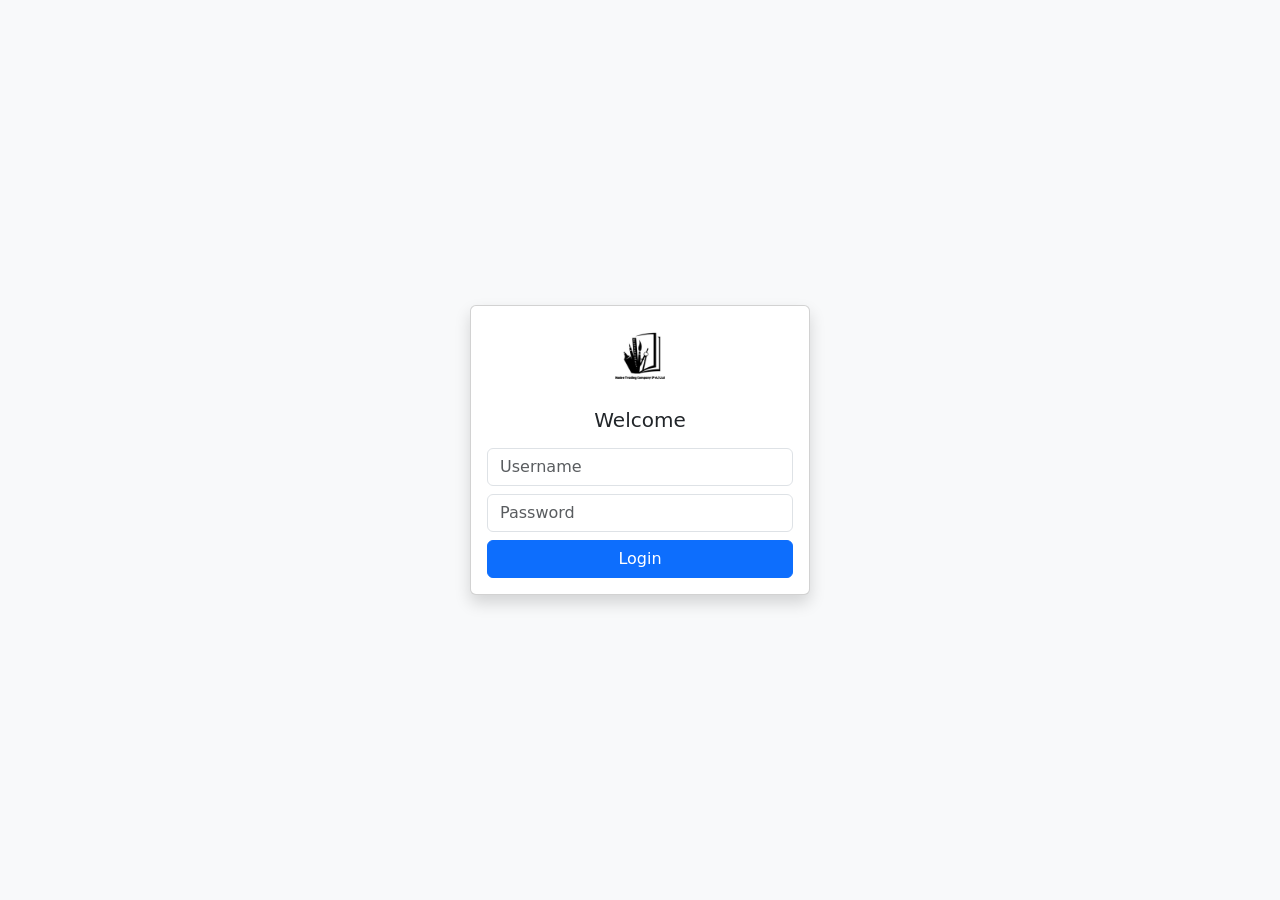
==== index.html @ 1d9e0ca2 "create dashbord" ====
<!DOCTYPE html>
<html lang="en">
<head>
    <meta charset="UTF-8">
    <meta name="viewport" content="width=device-width, initial-scale=1.0">
    <title>Nadee Trading POS</title>
    <link href="https://cdn.jsdelivr.net/npm/bootstrap@5.3.3/dist/css/bootstrap.min.css" rel="stylesheet">
    <link rel="stylesheet" href="https://cdnjs.cloudflare.com/ajax/libs/font-awesome/6.0.0/css/all.min.css">
    <style>
        .rounded-tl-0 { border-top-left-radius: 0 !important; }
    </style>
</head>

<body class="bg-light overflow-hidden">

<!-- LOGIN -->
<div id="login-container" class="d-flex justify-content-center align-items-center vh-100 overflow-hidden">
    <div class="card shadow p-3" style="width: 340px;">
        <div class="text-center mb-3">
            <img src="assests/image/Nadee%20Trading%20Company%20(Pvt)%20Ltd.png" class="img-fluid" style="max-height: 70px;">
        </div>
        <h5 class="text-center mb-3">Welcome</h5>
        <input type="text" id="login-user" class="form-control mb-2" placeholder="Username">
        <input type="password" id="login-pass" class="form-control mb-2" placeholder="Password" onkeydown="if(event.key==='Enter')doLogin()">
        <div id="login-err" class="alert alert-danger py-1 small d-none mb-2">Invalid username or password.</div>
        <button class="btn btn-primary w-100" onclick="doLogin()">Login</button>
    </div>
</div>

<!-- APP -->
<div id="app" class="d-none vh-100 overflow-hidden">
    <div class="d-flex vh-100 overflow-hidden">

        <!-- SIDEBAR -->
        <div class="text-white p-3 vh-100 overflow-hidden shadow" style="width: 240px; background-color: #2196F3;">
            <div class="text-center mb-3">
                <h6>NADEE TRADING</h6>
                <small>Admin</small>
            </div>
            <hr>
            <button class="btn btn-outline-light w-100 mb-3 text-start" onclick="showHome()">
                <i class="fas fa-dashboard me-2"></i> Dashboard
            </button>
            <button class="btn btn-outline-light w-100 mb-2 text-start" onclick="showCustomer()">
                <i class="fas fa-users me-2"></i> Customer
            </button>
            <button class="btn btn-outline-light w-100 mb-2 text-start" onclick="showItem()">
                <i class="fas fa-box me-2"></i> Item
            </button>
            <button class="btn btn-outline-light w-100 mb-2 text-start" onclick="showOrder()">
                <i class="fas fa-shopping-cart me-2"></i> Orders
            </button>
            <button class="btn btn-outline-light w-100 mb-2 text-start" onclick="showOrderDetails()">
                <i class="fa-solid fa-file-contract" style="color: rgb(255, 255, 255);"></i>Order Details
            </button>
            <hr>
            <button class="btn btn-danger w-100" onclick="logout()">
                <i class="fas fa-sign-out-alt me-2"></i> Logout
            </button>
        </div>

        <!-- CONTENT -->
        <div class="flex-grow-1 p-3 vh-100 overflow-auto">

            <!-- HOME -->
            <div id="home">
                <div class="card shadow-sm text-center p-4">
                    <img src="assests/image/Nadee%20Trading%20Company%20(Pvt)%20Ltd.png" class="mb-2 mx-auto d-block" style="width: 220px;">
                    <h4>Nadee Trading Dashboard</h4>
                    <p class="text-muted mb-0">Select menu option</p>
                </div>
            </div>

            <!-- CUSTOMER -->
            <div id="customer" class="d-none container-fluid py-2">
                <div class="row g-2">
                    <div class="col-lg-5">
                        <div class="p-3 bg-white border rounded shadow-sm">
                            <h5 class="text-center mb-3 text-primary fw-bold">Customer Management</h5>
                            <label class="form-label fw-bold">Customer ID</label>
                            <input type="text" class="form-control mb-2" id="id" placeholder="ID" readonly>
                            <label class="from-label fw-bold">Full Name</label>
                            <input type="text" class="form-control mb-2" id="name" placeholder="Name">
                            <label class="from-label fw-bold">Contact No</label>
                            <input type="text" class="form-control mb-2" id="phone" placeholder="Phone">
                            <label class="form-label fw-bold">Address</label>
                            <input type="text" class="form-control mb-2" id="address" placeholder="Address">
                            <label class="form-label fw-bold">Email</label>
                            <input type="email" class="form-control mb-3" id="email" placeholder="Email">
                            <div class="d-flex gap-2 justify-content-center">
                                <button class="btn btn-success btn-sm" onclick="addCustomer()">Save</button>
                                <button class="btn btn-primary btn-sm" onclick="updateCustomer()">Update</button>
                                <button class="btn btn-danger btn-sm" onclick="deleteCustomer()">Delete</button>
                                <button class="btn btn-warning btn-sm" onclick="reset()">Reset</button>
                            </div>
                        </div>
                    </div>
                    <div class="col-lg-7">
                        <div class="bg-white border rounded shadow-sm p-2">
                            <table class="table table-sm table-hover mb-0">
                                <thead class="table-primary">
                                <tr><th>ID</th><th>Name</th><th>Phone</th><th>Address</th><th>Email</th></tr>
                                </thead>
                                <tbody id="tableBody"></tbody>
                            </table>
                        </div>
                    </div>
                </div>
            </div>

            <!-- ITEM -->
            <div id="item" class="d-none container-fluid py-2">
                <div class="row g-2">
                    <div class="col-lg-5">
                        <div class="p-3 bg-white border rounded shadow-sm">
                            <h5 class="text-center mb-3 text-primary fw-bold">Item Management</h5>
                            <label class="form-label fw-bold">Item ID</label>
                            <input type="text" class="form-control mb-2" id="I-id" placeholder="Item ID" readonly>
                            <label class="form-label fw-bold">Item Name</label>
                            <input type="text" class="form-control mb-2" id="I-name" placeholder="Item Name">
                            <label class="form-label fw-bold">Quantity</label>
                            <input type="number" class="form-control mb-2" id="Qty" placeholder="Quantity" min="0">
                            <label class="form-label fw-bold">Unit Price</label>
                            <input type="number" class="form-control mb-3" id="unitPrice" placeholder="Unit Price" min="0" step="0.01">
                            <label class="form-label fw-bold">Category</label>
                            <select class="form-select mb-3" id="category">
                                <option value="">Select Category</option>
                                <option value="Book">Book</option>
                                <option value="Pen">Pen</option>
                                <option value="Pencil">Pencil</option>
                                <option value="Ruler">Ruler</option>
                                <option value="Eraser">Eraser</option>
                                <option value="Other">Other</option>
                            </select>
                            <div class="d-flex gap-2 justify-content-center">
                                <button class="btn btn-success btn-sm" onclick="addItem()">Save</button>
                                <button class="btn btn-primary btn-sm" onclick="updateItemr()">Update</button>
                                <button class="btn btn-danger btn-sm" onclick="deleteItem()">Delete</button>
                                <button class="btn btn-warning btn-sm" onclick="resetItem()">Reset</button>
                            </div>
                        </div>
                    </div>
                    <div class="col-lg-7">
                        <div class="bg-white border rounded shadow-sm p-2">
                            <table class="table table-sm table-hover mb-0">
                                <thead class="table-primary">
                                <tr><th>ID</th><th>Name</th><th>Qty</th><th>Price</th><th>Category</th></tr>
                                </thead>
                                <tbody id="tableBody-I"></tbody>
                            </table>
                        </div>
                    </div>
                </div>
            </div>

            <!-- ORDER -->
            <div id="order" class="d-none container-fluid py-2">
                <div class="container-fluid" style="max-width: 1000px;">
                    <div class="d-flex align-items-center mb-3">
                        <h2 class="text-primary fw-bold">Place New Order</h2>
                    </div>

                    <div class="card border-0 shadow-sm mb-0 rounded-top-4 rounded-bottom-0 d-inline-block p-3 bg-white">
                        <div class="d-flex align-items-center gap-4">
                            <div class="d-flex align-items-center gap-2">
                                <span class="text-primary fw-bold small">Order ID:</span>
                                <input type="text" id="O-id" class="form-control form-control-sm border-primary" style="width: 100px;" readonly>
                            </div>
                            <div class="d-flex align-items-center gap-2">
                                <span class="text-primary fw-bold small">Date:</span>
                                <span id="O-date" class="fw-bold text-dark small"></span>
                            </div>
                        </div>
                    </div>

                    <div class="card border-0 shadow rounded-4 rounded-tl-0 p-4 bg-white mb-3">
                        <div class="row g-4">
                            <div class="col-md-6">
                                <label class="form-label text-secondary fw-semibold small">Select Customer</label>
                                <select id="O-cust-select" class="form-select border-primary shadow-sm" onchange="loadOrderCustomerDetails()">
                                    <option value="" selected disabled>Choose Customer</option>
                                </select>
                            </div>
                            <div class="col-md-6">
                                <label class="form-label text-secondary fw-semibold small">Customer Name</label>
                                <div id="O-cust-name" class="text-primary fw-bold fs-5">Select a customer</div>
                            </div>

                            <div class="col-md-6">
                                <label class="form-label text-secondary fw-semibold small">Select Item</label>
                                <select id="O-item-select" class="form-select border-primary shadow-sm" onchange="loadOrderItemDetails()">
                                    <option value="" selected disabled>Choose Item</option>
                                </select>
                            </div>
                            <div class="col-md-6">
                                <label class="form-label text-secondary fw-semibold small">Item Name</label>
                                <div id="O-item-display-name" class="text-primary fw-bold fs-5">Select an item</div>
                            </div>

                            <div class="col-12 d-flex align-items-center gap-3 py-2 border-bottom border-light">
                                <div>
                                    <span class="text-secondary fw-semibold small">Unit Price:</span>
                                    <span id="O-unit-price" class="text-success fw-bold ms-2">Rs. 0.00</span>
                                </div>
                                <div class="vr text-secondary opacity-25"></div>
                                <div>
                                    <span class="text-secondary fw-semibold small">Stock Available:</span>
                                    <span id="O-stock" class="text-danger fw-bold ms-2">0</span>
                                </div>
                            </div>

                            <div class="col-md-3">
                                <label class="form-label text-secondary fw-semibold small">Quantity</label>
                                <input type="number" id="O-qty" class="form-control border-primary shadow-sm" min="1">
                            </div>
                            <div class="col-md-9 d-flex align-items-end">
                                <button class="btn btn-primary px-4 fw-bold shadow-sm" onclick="addToCart()">+ Add to Cart</button>
                            </div>

                            <div class="col-12 mt-4">
                                <h6 class="text-primary fw-bold mb-2">Order Cart</h6>
                                <div class="table-responsive border rounded-3 overflow-hidden" style="max-height: 250px;">
                                    <table class="table table-hover align-middle mb-0 text-center">
                                        <thead class="table-light text-secondary small">
                                        <tr><th>Item ID</th><th>Description</th><th>Qty</th><th>Unit Price</th><th>Total</th><th>Remove</th></tr>
                                        </thead>
                                        <tbody id="cartTableBody" class="bg-white"></tbody>
                                    </table>
                                </div>
                            </div>
                        </div>
                    </div>

                    <div class="card border-0 shadow rounded-4 p-3 bg-white">
                        <div class="d-flex justify-content-between align-items-center">
                            <h4 class="text-primary fw-bold mb-0">NET TOTAL: <span class="text-success">Rs <span id="net-total">0.00</span></span></h4>
                            <button class="btn btn-success btn-lg px-5 fw-bold shadow" onclick="placeOrder()">✓ Place Order</button>
                        </div>
                    </div>
                </div>
            </div>

            <!-- ORDER DETAILS SECTION -->
            <div id="order-details" class="d-none container-fluid py-2">
                <div class="card shadow-sm border-0 rounded-4 overflow-hidden">
                    <div class="card-header bg-primary text-white p-3">
                        <h5 class="mb-0"><i class="fa-solid fa-clock-history me-2"></i>Order History & Details</h5>
                    </div>
                    <div class="card-body bg-white p-0">
                        <div class="table-responsive" style="max-height: 500px;">
                            <table class="table table-hover align-middle mb-0">
                                <thead class="table-light text-secondary small">
                                <tr>
                                    <th class="ps-4">Order ID</th>
                                    <th>Date</th>
                                    <th>Customer ID</th>
                                    <th>Items Count</th>
                                    <th>Net Total</th>
                                    <th class="text-center">Status</th>
                                </tr>
                                </thead>
                                <tbody id="orderHistoryBody">

                                </tbody>
                            </table>
                        </div>

                        <div id="no-orders-msg" class="text-center py-5 d-none">
                            <i class="fas fa-folder-open fa-3x text-light mb-3"></i>
                            <p class="text-muted">No orders placed yet.</p>
                        </div>
                    </div>
                </div>
            </div>

        </div>
    </div>
</div>

<script>
    // ===================== LOGIN =====================
    const USERS = { admin: "admin123", cashier: "cash456" };

    function doLogin() {
        const u = document.getElementById("login-user").value.trim();
        const p = document.getElementById("login-pass").value;
        if (USERS[u] && USERS[u] === p) {
            document.getElementById("login-err").classList.add("d-none");
            document.getElementById("login-container").classList.add("d-none");
            document.getElementById("app").classList.remove("d-none");
        } else {
            document.getElementById("login-err").classList.remove("d-none");
        }
    }

    function logout() {
        document.getElementById("app").classList.add("d-none");
        document.getElementById("login-container").classList.remove("d-none");
        document.getElementById("login-user").value = "";
        document.getElementById("login-pass").value = "";
        document.getElementById("login-err").classList.add("d-none");
    }

    // ===================== NAVIGATION =====================
    function hideAllSections() {
        ["home","customer","item","order","order-details"].forEach(id => {
            document.getElementById(id).classList.add("d-none");
        });
    }
    function showHome() {hideAllSections(); document.getElementById("home").classList.remove("d-none");}
    function showCustomer() { hideAllSections(); document.getElementById("customer").classList.remove("d-none"); renderCustomers(); }
    function showItem()     { hideAllSections(); document.getElementById("item").classList.remove("d-none"); renderItems(); }
    function showOrderDetails() { hideAllSections(); document.getElementById("order-details").classList.remove("d-none"); renderCart() }
    function showOrder() {
        hideAllSections();
        document.getElementById("order").classList.remove("d-none");
        document.getElementById("O-date").innerText = new Date().toISOString().split('T')[0];
        document.getElementById("O-id").value = "ORD-" + Math.floor(Math.random() * 9000 + 1000);
        cart = [];
        renderCart();
        loadOrderSelectors();
    }

    // ===================== AUTO ID =====================
    function genCustId() { return "C" + String(customers.length + 1).padStart(3, "0"); }
    function genItemId() { return "I" + String(items.length + 1).padStart(3, "0"); }

    // ===================== CUSTOMER =====================
    let customers = [];
    let selectedIndex = -1;

    function addCustomer() {
        const name = document.getElementById("name").value.trim();
        if (!name) { alert("Name is required."); return; }
        customers.push({
            id: genCustId(), name,
            phone:   document.getElementById("phone").value.trim(),
            address: document.getElementById("address").value.trim(),
            email:   document.getElementById("email").value.trim()
        });
        renderCustomers(); reset();
    }

    function renderCustomers() {
        const tbody = document.getElementById("tableBody");
        tbody.innerHTML = "";
        customers.forEach((c, i) => {
            tbody.innerHTML += `<tr onclick="selectRow(${i})" style="cursor:pointer" class="${selectedIndex===i?'table-info':''}">
                <td>${c.id}</td><td>${c.name}</td><td>${c.phone}</td><td>${c.address}</td><td>${c.email}</td></tr>`;
        });
    }

    function selectRow(i) {
        selectedIndex = i;
        const c = customers[i];
        document.getElementById("id").value      = c.id;
        document.getElementById("name").value    = c.name;
        document.getElementById("phone").value   = c.phone;
        document.getElementById("address").value = c.address;
        document.getElementById("email").value   = c.email;
        renderCustomers();
    }

    function updateCustomer() {
        if (selectedIndex === -1) { alert("Select a customer first."); return; }
        customers[selectedIndex] = {
            id: customers[selectedIndex].id,
            name:    document.getElementById("name").value.trim(),
            phone:   document.getElementById("phone").value.trim(),
            address: document.getElementById("address").value.trim(),
            email:   document.getElementById("email").value.trim()
        };
        renderCustomers(); reset();
    }

    function deleteCustomer() {
        if (selectedIndex === -1) { alert("Select a customer first."); return; }
        if (!confirm("Delete this customer?")) return;
        customers.splice(selectedIndex, 1);
        renderCustomers(); reset();
    }

    function reset() {
        ["id","name","phone","address","email"].forEach(id => document.getElementById(id).value = "");
        selectedIndex = -1;
        renderCustomers();
    }

    // ===================== ITEM =====================
    let items = [];
    let selectedItemIndex = -1;

    function addItem() {
        const name  = document.getElementById("I-name").value.trim();
        const qty   = parseInt(document.getElementById("Qty").value);
        const price = parseFloat(document.getElementById("unitPrice").value);
        const cat   = document.getElementById("category").value;
        if (!name || isNaN(qty) || isNaN(price) || !cat) { alert("Fill all fields correctly."); return; }
        items.push({ id: genItemId(), name, qty, price, category: cat });
        renderItems(); resetItem();
    }

    function renderItems() {
        const tbody = document.getElementById("tableBody-I");
        tbody.innerHTML = "";
        items.forEach((item, index) => {
            tbody.innerHTML += `<tr onclick="selectItemRow(${index})" style="cursor:pointer" class="${selectedItemIndex===index?'table-info':''}">
                <td>${item.id}</td><td>${item.name}</td><td>${item.qty}</td>
                <td>${item.price.toFixed(2)}</td><td>${item.category}</td></tr>`;
        });
    }

    function selectItemRow(index) {
        selectedItemIndex = index;
        const item = items[index];
        document.getElementById("I-id").value      = item.id;
        document.getElementById("I-name").value    = item.name;
        document.getElementById("Qty").value       = item.qty;
        document.getElementById("unitPrice").value = item.price;
        document.getElementById("category").value  = item.category;
        renderItems();
    }

    function updateItemr() {
        if (selectedItemIndex === -1) { alert("Select an item first."); return; }
        items[selectedItemIndex] = {
            id:       items[selectedItemIndex].id,
            name:     document.getElementById("I-name").value.trim(),
            qty:      parseInt(document.getElementById("Qty").value),
            price:    parseFloat(document.getElementById("unitPrice").value),
            category: document.getElementById("category").value
        };
        renderItems(); resetItem();
    }

    function deleteItem() {
        if (selectedItemIndex === -1) { alert("Select an item first."); return; }
        if (!confirm("Delete this item?")) return;
        items.splice(selectedItemIndex, 1);
        renderItems(); resetItem();
    }

    function resetItem() {
        ["I-id","I-name","Qty","unitPrice"].forEach(id => document.getElementById(id).value = "");
        document.getElementById("category").value = "";
        selectedItemIndex = -1;
        renderItems();
    }


    // ===================== ORDER =====================
    let cart = [];

    function loadOrderSelectors() {
        const cSelect = document.getElementById("O-cust-select");
        const iSelect = document.getElementById("O-item-select");

        cSelect.innerHTML = '<option value="" selected disabled>Choose Customer</option>';
        customers.forEach(c => cSelect.innerHTML += `<option value="${c.id}">${c.id} - ${c.name}</option>`);

        iSelect.innerHTML = '<option value="" selected disabled>Choose Item</option>';
        items.forEach(i => iSelect.innerHTML += `<option value="${i.id}" ${i.qty===0?'disabled':''}>${i.id} - ${i.name} (${i.qty} left)</option>`);

        document.getElementById("O-cust-name").innerText = "Select a customer";
        document.getElementById("O-item-display-name").innerText = "Select an item";
        document.getElementById("O-unit-price").innerText = "Rs. 0.00";
        document.getElementById("O-stock").innerText = "0";
    }

    function loadOrderCustomerDetails() {
        const id = document.getElementById("O-cust-select").value;
        const customer = customers.find(c => c.id === id);
        document.getElementById("O-cust-name").innerText = customer ? customer.name : "Select a customer";
    }

    function loadOrderItemDetails() {
        const id = document.getElementById("O-item-select").value;
        const item = items.find(i => i.id === id);
        if (item) {
            document.getElementById("O-item-display-name").innerText = item.name;
            document.getElementById("O-unit-price").innerText = "Rs. " + item.price.toFixed(2);
            document.getElementById("O-stock").innerText = item.qty;
        }
    }

    function addToCart() {
        const itemId = document.getElementById("O-item-select").value;
        const qty    = parseInt(document.getElementById("O-qty").value);
        const item   = items.find(i => i.id === itemId);

        if (!itemId){
            alert("Select an item.");
            return;
        }
        if (!item){
            alert("Item not found.");
            return;
        }
        if (isNaN(qty) || qty <= 0){
            alert("Enter a valid quantity.");
            return;
        }

        const cartedQty = cart.filter(c => c.id === item.id).reduce((s, c) => s + c.qty, 0);
        if (cartedQty + qty > item.qty) {
            alert("Not enough stock! Available: " + (item.qty - cartedQty));
            return;
        }

        cart.push({id: item.id, name: item.name, qty, price: item.price, total: item.price * qty });
        renderCart();
        document.getElementById("O-qty").value = "";
    }

    function removeFromCart(index) {
        cart.splice(index, 1);
        renderCart();
    }

    function renderCart() {
        const tbody = document.getElementById("cartTableBody");
        tbody.innerHTML = "";
        let netTotal = 0;
        cart.forEach((c, i) => {
            netTotal += c.total;
            tbody.innerHTML += `<tr>
                <td>${c.id}</td><td>${c.name}</td><td>${c.qty}</td>
                <td>${c.price.toFixed(2)}</td><td>${c.total.toFixed(2)}</td>
                <td><button class="btn btn-danger btn-sm py-0 px-2" onclick="removeFromCart(${i})">✕</button></td>
            </tr>`;
        });
        document.getElementById("net-total").innerText = netTotal.toFixed(2);
    }

    function placeOrder() {
        if (!document.getElementById("O-cust-select").value) { alert("Select a customer."); return; }
        if (cart.length === 0) { alert("Cart is empty."); return; }

        cart.forEach(cartItem => {
            const item = items.find(i => i.id === cartItem.id);
            if (item) item.qty -= cartItem.qty;
        });

        alert("Order Placed Successfully!");
        cart = [];
        renderCart();
        renderItems();
        document.getElementById("O-id").value = "ORD-" + Math.floor(Math.random() * 9000 + 1000);
        loadOrderSelectors();
    }

    // ===================== ORDER DETAILS =====================


</script>
<script src="https://cdn.jsdelivr.net/npm/bootstrap@5.3.3/dist/js/bootstrap.bundle.min.js"></script>
</body>
</html>
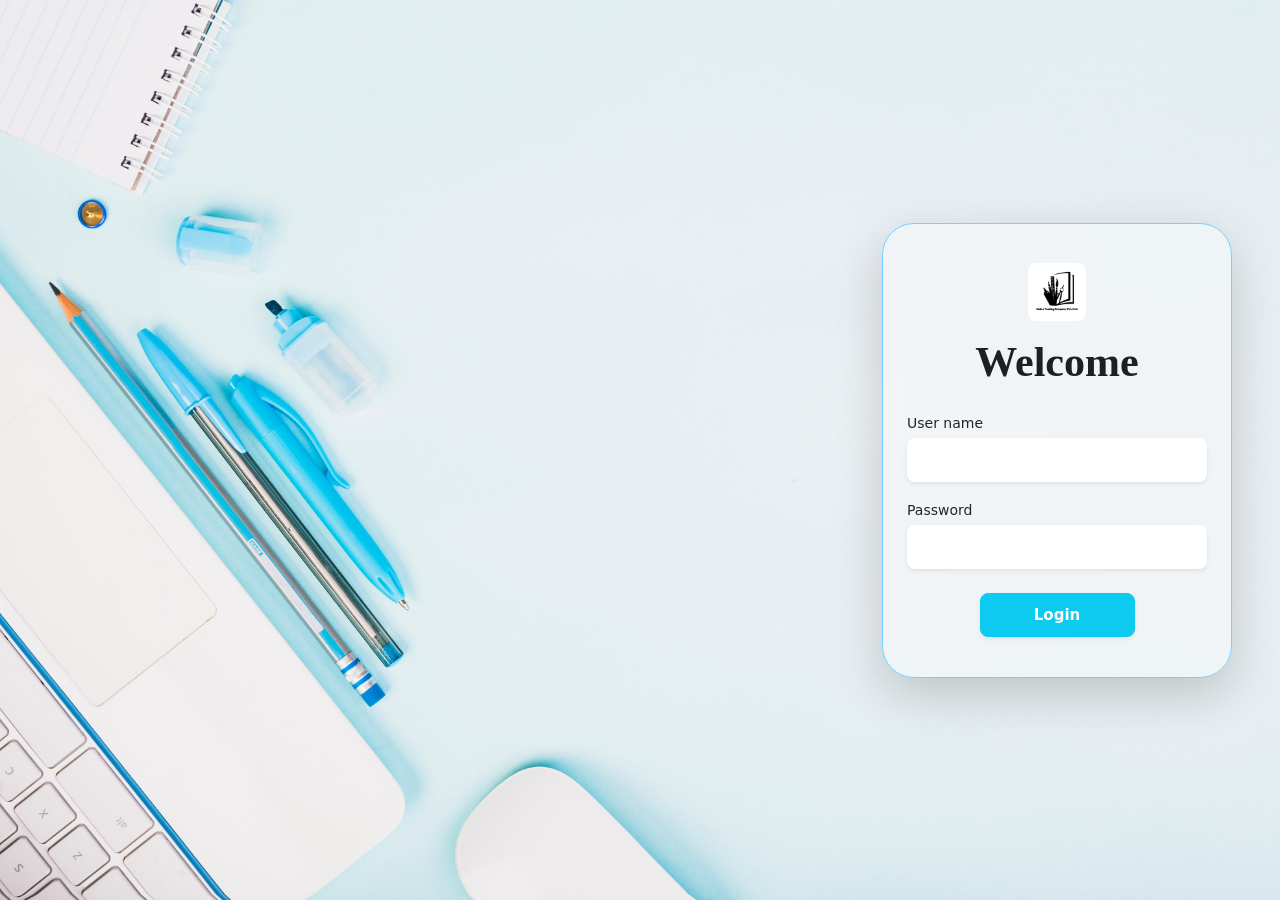
==== commit 083e5c8b: "change login page" ====
--- a/index.html
+++ b/index.html
@@ -7,31 +7,88 @@
     <link href="https://cdn.jsdelivr.net/npm/bootstrap@5.3.3/dist/css/bootstrap.min.css" rel="stylesheet">
     <link rel="stylesheet" href="https://cdnjs.cloudflare.com/ajax/libs/font-awesome/6.0.0/css/all.min.css">
     <style>
-        .rounded-tl-0 { border-top-left-radius: 0 !important; }
+        .rounded-tl-0 {
+            border-top-left-radius: 0 !important;
+        }
     </style>
 </head>
 
 <body class="bg-light overflow-hidden">
 
-<!-- LOGIN -->
-<div id="login-container" class="d-flex justify-content-center align-items-center vh-100 overflow-hidden">
-    <div class="card shadow p-3" style="width: 340px;">
-        <div class="text-center mb-3">
-            <img src="assests/image/Nadee%20Trading%20Company%20(Pvt)%20Ltd.png" class="img-fluid" style="max-height: 70px;">
+<div id="login-container"
+     class="vh-100 d-flex justify-content-end align-items-center pe-5"
+     style="background: url('assests/image/bg t.jpg') center/cover no-repeat;">
+
+    <div class="card border-0 shadow-lg rounded-5 px-4"
+         style="
+            width: 350px;
+            height: 455px;
+            background: rgba(255,255,255,0.35);
+            backdrop-filter: blur(10px);
+            -webkit-backdrop-filter: blur(10px);
+            border: 1.5px solid #74d0ff !important;
+         ">
+
+        <div class="d-flex flex-column justify-content-center h-100">
+
+            <div class="text-center mb-3">
+                <img src="assests/image/Nadee%20Trading%20Company%20(Pvt)%20Ltd.png"
+                     class="img-fluid rounded-3"
+                     style="max-height:58px;">
+            </div>
+
+            <h2 class="text-center fw-semibold mb-4"
+                style="
+                    font-family: Georgia, serif;
+                    font-size: 42px;
+                    color:#1f1f1f;
+                ">
+                Welcome
+            </h2>
+
+            <div class="mb-3">
+                <label class="form-label small fw-medium text-dark mb-1">
+                    User name
+                </label>
+                <input type="text"
+                       id="login-user"
+                       class="form-control rounded-3 border-0 shadow-sm"
+                       style="height:44px;">
+            </div>
+
+            <div class="mb-4">
+                <label class="form-label small fw-medium text-dark mb-1">
+                    Password
+                </label>
+                <input type="password"
+                       id="login-pass"
+                       class="form-control rounded-3 border-0 shadow-sm"
+                       style="height:44px;"
+                       onkeydown="if(event.key==='Enter')doLogin()">
+            </div>
+
+            <div id="login-err"
+                 class="alert alert-danger py-1 small d-none mb-3">
+                Invalid username or password.
+            </div>
+
+            <button class="btn btn-info text-white fw-semibold rounded-3 mx-auto shadow-sm"
+                    style="
+                        width: 155px;
+                        height: 44px;
+                        font-size: 15px;
+                    "
+                    onclick="doLogin()">
+                Login
+            </button>
+
         </div>
-        <h5 class="text-center mb-3">Welcome</h5>
-        <input type="text" id="login-user" class="form-control mb-2" placeholder="Username">
-        <input type="password" id="login-pass" class="form-control mb-2" placeholder="Password" onkeydown="if(event.key==='Enter')doLogin()">
-        <div id="login-err" class="alert alert-danger py-1 small d-none mb-2">Invalid username or password.</div>
-        <button class="btn btn-primary w-100" onclick="doLogin()">Login</button>
     </div>
 </div>
 
-<!-- APP -->
 <div id="app" class="d-none vh-100 overflow-hidden">
     <div class="d-flex vh-100 overflow-hidden">
 
-        <!-- SIDEBAR -->
         <div class="text-white p-3 vh-100 overflow-hidden shadow" style="width: 240px; background-color: #2196F3;">
             <div class="text-center mb-3">
                 <h6>NADEE TRADING</h6>
@@ -51,7 +108,7 @@
                 <i class="fas fa-shopping-cart me-2"></i> Orders
             </button>
             <button class="btn btn-outline-light w-100 mb-2 text-start" onclick="showOrderDetails()">
-                <i class="fa-solid fa-file-contract" style="color: rgb(255, 255, 255);"></i>Order Details
+                <i class="fa-solid fa-file-contract"></i> Order Details
             </button>
             <hr>
             <button class="btn btn-danger w-100" onclick="logout()">
@@ -59,19 +116,147 @@
             </button>
         </div>
 
-        <!-- CONTENT -->
         <div class="flex-grow-1 p-3 vh-100 overflow-auto">
 
-            <!-- HOME -->
+            <!--            &lt;!&ndash; HOME &ndash;&gt;-->
+            <!--            <div id="home">-->
+            <!--                <div class="card shadow-sm text-center p-4">-->
+            <!--                    <img src="assests/image/Nadee%20Trading%20Company%20(Pvt)%20Ltd.png" class="mb-2 mx-auto d-block" style="width: 220px;">-->
+            <!--                    <h4>Nadee Trading Dashboard</h4>-->
+            <!--                    <p class="text-muted mb-0">Select menu option</p>-->
+            <!--                </div>-->
+            <!--            </div>-->
+
             <div id="home">
-                <div class="card shadow-sm text-center p-4">
-                    <img src="assests/image/Nadee%20Trading%20Company%20(Pvt)%20Ltd.png" class="mb-2 mx-auto d-block" style="width: 220px;">
-                    <h4>Nadee Trading Dashboard</h4>
-                    <p class="text-muted mb-0">Select menu option</p>
-                </div>
-            </div>
-
-            <!-- CUSTOMER -->
+                <div class="row mb-4">
+                    <div class="col-12">
+                        <div class="card border-0 shadow-sm rounded-4 p-4"
+                             style="background: linear-gradient(135deg, #2196F3 0%, #1976D2 100%); color: white;">
+                            <div class="row align-items-center">
+                                <div class="col-md-8">
+                                    <h2 class="fw-bold mb-1">Welcome Back, Admin!</h2>
+                                    <p class="mb-0 opacity-75">Here's what's happening with Nadee Trading today.</p>
+                                </div>
+                            </div>
+                        </div>
+                    </div>
+                </div>
+
+                <div class="row g-3 mb-4">
+                    <div class="col-md-3">
+                        <div class="card border-0 shadow-sm rounded-4 p-3 h-100">
+                            <div class="d-flex align-items-center">
+                                <div class="rounded-circle bg-primary bg-opacity-10 p-3 me-3">
+                                    <i class="fas fa-users text-primary fs-4"></i>
+                                </div>
+                                <div>
+                                    <h6 class="text-secondary mb-0 small fw-bold">Total Customers</h6>
+                                    <h4 class="fw-bold mb-0" id="stat-customers">0</h4>
+                                </div>
+                            </div>
+                        </div>
+                    </div>
+                    <div class="col-md-3">
+                        <div class="card border-0 shadow-sm rounded-4 p-3 h-100">
+                            <div class="d-flex align-items-center">
+                                <div class="rounded-circle bg-success bg-opacity-10 p-3 me-3">
+                                    <i class="fas fa-box text-success fs-4"></i>
+                                </div>
+                                <div>
+                                    <h6 class="text-secondary mb-0 small fw-bold">Total Items</h6>
+                                    <h4 class="fw-bold mb-0" id="stat-items">0</h4>
+                                </div>
+                            </div>
+                        </div>
+                    </div>
+                    <div class="col-md-3">
+                        <div class="card border-0 shadow-sm rounded-4 p-3 h-100">
+                            <div class="d-flex align-items-center">
+                                <div class="rounded-circle bg-warning bg-opacity-10 p-3 me-3">
+                                    <i class="fas fa-shopping-cart text-warning fs-4"></i>
+                                </div>
+                                <div>
+                                    <h6 class="text-secondary mb-0 small fw-bold">Total Orders</h6>
+                                    <h4 class="fw-bold mb-0" id="stat-orders">0</h4>
+                                </div>
+                            </div>
+                        </div>
+                    </div>
+                    <div class="col-md-3">
+                        <div class="card border-0 shadow-sm rounded-4 p-3 h-100">
+                            <div class="d-flex align-items-center">
+                                <div class="rounded-circle bg-info bg-opacity-10 p-3 me-3">
+                                    <i class="fas fa-coins text-info fs-4"></i>
+                                </div>
+                                <div>
+                                    <h6 class="text-secondary mb-0 small fw-bold">Total Revenue</h6>
+                                    <h4 class="fw-bold mb-0" id="stat-revenue">0.00</h4>
+                                </div>
+                            </div>
+                        </div>
+                    </div>
+                </div>
+
+                <div class="row">
+                    <div class="col-lg-8">
+                        <div class="card border-0 shadow-sm rounded-4 p-4 h-100">
+                            <h5 class="fw-bold mb-3"><i class="fas fa-history me-2 text-primary"></i>Quick Overview</h5>
+                            <div class="p-5 text-center bg-light rounded-4 border-dashed">
+                                <img src="assests/image/Nadee%20Trading%20Company%20(Pvt)%20Ltd.png"
+                                     class="opacity-25 mb-3" style="width: 150px;">
+                                <p class="text-muted">Navigate through the sidebar to manage your business
+                                    operations.</p>
+                                <button class="btn btn-primary rounded-pill px-4" onclick="showOrder()">+ New Order
+                                </button>
+                            </div>
+                        </div>
+                    </div>
+                    <div class="col-lg-4">
+                        <div class="card border-0 shadow-sm rounded-4 p-4 h-100">
+                            <h5 class="fw-bold mb-3">Top Categories</h5>
+                            <ul class="list-group list-group-flush" id="top-categories-list">
+                                <li class="list-group-item d-flex justify-content-between align-items-center px-0">
+                                    <span><i class="fas fa-book me-2 text-primary"></i> Books</span>
+                                    <span class="badge bg-primary rounded-pill">Active</span>
+                                </li>
+                                <li class="list-group-item d-flex justify-content-between align-items-center px-0">
+                                    <span><i class="fas fa-pen me-2 text-success"></i> Pens</span>
+                                    <span class="badge bg-success rounded-pill">Active</span>
+                                </li>
+                                <li class="list-group-item d-flex justify-content-between align-items-center px-0">
+                                    <span><i class="fas fa-pencil-alt me-2 text-warning"></i> Pencils</span>
+                                    <span class="badge bg-warning rounded-pill">Active</span>
+                                </li>
+                                <!--                                <li class="list-group-item d-flex justify-content-between align-item-center px-0">-->
+                                <!--                                    <span><i class="fas fa-ruler me-2 text-primary"></i>Ruler</span>-->
+                                <!--                                    <span class="badge bg-warning rounded-pill">Active</span>-->
+
+                                <!--                                </li>-->
+                                <li class="list-group-item d-flex justify-content-between align-items-center px-0">
+                                    <span><i class="fas fa-ruler me-2" style="color: #0DCAF0"></i>Ruler</span>
+                                    <span class="badge rounded-pill" style="background-color: #0DCAF0">Active</span>
+                                </li>
+
+                                <li class="list-group-item d-flex justify-content-between align-item-center px-0">
+                                    <span><i class="fas fa-eraser me-2 text-danger"></i>Eraser</span>
+                                    <span class="badge bg-danger rounded-pill">Active</span>
+
+                                </li>
+                                <!--                                <li class="list-group-item d-flex justify-content-between align-items-center px-0">-->
+                                <!--                                    <span><i class="fa-solid fa-ruler-horizontal" style="color: rgb(116, 192, 252);"></i> Ruler</span>-->
+                                <!--                                    <span class="badge bg-warning rounded-pill">Active</span>-->
+                                <!--                                </li>-->
+                                <!--                                <li class="list-group-item d-flex justify-content-between align-items-center px-0">-->
+                                <!--                                    <span><i class="fa-solid fa-eraser" style="color: rgb(255, 59, 59);"></i> Eraser</span>-->
+                                <!--                                    <span class="badge bg-warning rounded-pill">Active</span>-->
+                                <!--                                </li>-->
+
+                            </ul>
+                        </div>
+                    </div>
+                </div>
+            </div>
+
             <div id="customer" class="d-none container-fluid py-2">
                 <div class="row g-2">
                     <div class="col-lg-5">
@@ -99,7 +284,13 @@
                         <div class="bg-white border rounded shadow-sm p-2">
                             <table class="table table-sm table-hover mb-0">
                                 <thead class="table-primary">
-                                <tr><th>ID</th><th>Name</th><th>Phone</th><th>Address</th><th>Email</th></tr>
+                                <tr>
+                                    <th>ID</th>
+                                    <th>Name</th>
+                                    <th>Phone</th>
+                                    <th>Address</th>
+                                    <th>Email</th>
+                                </tr>
                                 </thead>
                                 <tbody id="tableBody"></tbody>
                             </table>
@@ -108,7 +299,6 @@
                 </div>
             </div>
 
-            <!-- ITEM -->
             <div id="item" class="d-none container-fluid py-2">
                 <div class="row g-2">
                     <div class="col-lg-5">
@@ -121,7 +311,8 @@
                             <label class="form-label fw-bold">Quantity</label>
                             <input type="number" class="form-control mb-2" id="Qty" placeholder="Quantity" min="0">
                             <label class="form-label fw-bold">Unit Price</label>
-                            <input type="number" class="form-control mb-3" id="unitPrice" placeholder="Unit Price" min="0" step="0.01">
+                            <input type="number" class="form-control mb-3" id="unitPrice" placeholder="Unit Price"
+                                   min="0" step="0.01">
                             <label class="form-label fw-bold">Category</label>
                             <select class="form-select mb-3" id="category">
                                 <option value="">Select Category</option>
@@ -144,7 +335,13 @@
                         <div class="bg-white border rounded shadow-sm p-2">
                             <table class="table table-sm table-hover mb-0">
                                 <thead class="table-primary">
-                                <tr><th>ID</th><th>Name</th><th>Qty</th><th>Price</th><th>Category</th></tr>
+                                <tr>
+                                    <th>ID</th>
+                                    <th>Name</th>
+                                    <th>Qty</th>
+                                    <th>Price</th>
+                                    <th>Category</th>
+                                </tr>
                                 </thead>
                                 <tbody id="tableBody-I"></tbody>
                             </table>
@@ -153,7 +350,6 @@
                 </div>
             </div>
 
-            <!-- ORDER -->
             <div id="order" class="d-none container-fluid py-2">
                 <div class="container-fluid" style="max-width: 1000px;">
                     <div class="d-flex align-items-center mb-3">
@@ -164,7 +360,8 @@
                         <div class="d-flex align-items-center gap-4">
                             <div class="d-flex align-items-center gap-2">
                                 <span class="text-primary fw-bold small">Order ID:</span>
-                                <input type="text" id="O-id" class="form-control form-control-sm border-primary" style="width: 100px;" readonly>
+                                <input type="text" id="O-id" class="form-control form-control-sm border-primary"
+                                       style="width: 100px;" readonly>
                             </div>
                             <div class="d-flex align-items-center gap-2">
                                 <span class="text-primary fw-bold small">Date:</span>
@@ -177,7 +374,8 @@
                         <div class="row g-4">
                             <div class="col-md-6">
                                 <label class="form-label text-secondary fw-semibold small">Select Customer</label>
-                                <select id="O-cust-select" class="form-select border-primary shadow-sm" onchange="loadOrderCustomerDetails()">
+                                <select id="O-cust-select" class="form-select border-primary shadow-sm"
+                                        onchange="loadOrderCustomerDetails()">
                                     <option value="" selected disabled>Choose Customer</option>
                                 </select>
                             </div>
@@ -188,7 +386,8 @@
 
                             <div class="col-md-6">
                                 <label class="form-label text-secondary fw-semibold small">Select Item</label>
-                                <select id="O-item-select" class="form-select border-primary shadow-sm" onchange="loadOrderItemDetails()">
+                                <select id="O-item-select" class="form-select border-primary shadow-sm"
+                                        onchange="loadOrderItemDetails()">
                                     <option value="" selected disabled>Choose Item</option>
                                 </select>
                             </div>
@@ -214,15 +413,25 @@
                                 <input type="number" id="O-qty" class="form-control border-primary shadow-sm" min="1">
                             </div>
                             <div class="col-md-9 d-flex align-items-end">
-                                <button class="btn btn-primary px-4 fw-bold shadow-sm" onclick="addToCart()">+ Add to Cart</button>
+                                <button class="btn btn-primary px-4 fw-bold shadow-sm" onclick="addToCart()">+ Add to
+                                    Cart
+                                </button>
                             </div>
 
                             <div class="col-12 mt-4">
                                 <h6 class="text-primary fw-bold mb-2">Order Cart</h6>
-                                <div class="table-responsive border rounded-3 overflow-hidden" style="max-height: 250px;">
+                                <div class="table-responsive border rounded-3 overflow-hidden"
+                                     style="max-height: 250px;">
                                     <table class="table table-hover align-middle mb-0 text-center">
                                         <thead class="table-light text-secondary small">
-                                        <tr><th>Item ID</th><th>Description</th><th>Qty</th><th>Unit Price</th><th>Total</th><th>Remove</th></tr>
+                                        <tr>
+                                            <th>Item ID</th>
+                                            <th>Description</th>
+                                            <th>Qty</th>
+                                            <th>Unit Price</th>
+                                            <th>Total</th>
+                                            <th>Remove</th>
+                                        </tr>
                                         </thead>
                                         <tbody id="cartTableBody" class="bg-white"></tbody>
                                     </table>
@@ -233,14 +442,16 @@
 
                     <div class="card border-0 shadow rounded-4 p-3 bg-white">
                         <div class="d-flex justify-content-between align-items-center">
-                            <h4 class="text-primary fw-bold mb-0">NET TOTAL: <span class="text-success">Rs <span id="net-total">0.00</span></span></h4>
-                            <button class="btn btn-success btn-lg px-5 fw-bold shadow" onclick="placeOrder()">✓ Place Order</button>
-                        </div>
-                    </div>
-                </div>
-            </div>
-
-            <!-- ORDER DETAILS SECTION -->
+                            <h4 class="text-primary fw-bold mb-0">NET TOTAL: <span class="text-success">Rs <span
+                                    id="net-total">0.00</span></span></h4>
+                            <button class="btn btn-success btn-lg px-5 fw-bold shadow" onclick="placeOrder()">✓ Place
+                                Order
+                            </button>
+                        </div>
+                    </div>
+                </div>
+            </div>
+
             <div id="order-details" class="d-none container-fluid py-2">
                 <div class="card shadow-sm border-0 rounded-4 overflow-hidden">
                     <div class="card-header bg-primary text-white p-3">
@@ -277,283 +488,13 @@
     </div>
 </div>
 
-<script>
-    // ===================== LOGIN =====================
-    const USERS = { admin: "admin123", cashier: "cash456" };
-
-    function doLogin() {
-        const u = document.getElementById("login-user").value.trim();
-        const p = document.getElementById("login-pass").value;
-        if (USERS[u] && USERS[u] === p) {
-            document.getElementById("login-err").classList.add("d-none");
-            document.getElementById("login-container").classList.add("d-none");
-            document.getElementById("app").classList.remove("d-none");
-        } else {
-            document.getElementById("login-err").classList.remove("d-none");
-        }
-    }
-
-    function logout() {
-        document.getElementById("app").classList.add("d-none");
-        document.getElementById("login-container").classList.remove("d-none");
-        document.getElementById("login-user").value = "";
-        document.getElementById("login-pass").value = "";
-        document.getElementById("login-err").classList.add("d-none");
-    }
-
-    // ===================== NAVIGATION =====================
-    function hideAllSections() {
-        ["home","customer","item","order","order-details"].forEach(id => {
-            document.getElementById(id).classList.add("d-none");
-        });
-    }
-    function showHome() {hideAllSections(); document.getElementById("home").classList.remove("d-none");}
-    function showCustomer() { hideAllSections(); document.getElementById("customer").classList.remove("d-none"); renderCustomers(); }
-    function showItem()     { hideAllSections(); document.getElementById("item").classList.remove("d-none"); renderItems(); }
-    function showOrderDetails() { hideAllSections(); document.getElementById("order-details").classList.remove("d-none"); renderCart() }
-    function showOrder() {
-        hideAllSections();
-        document.getElementById("order").classList.remove("d-none");
-        document.getElementById("O-date").innerText = new Date().toISOString().split('T')[0];
-        document.getElementById("O-id").value = "ORD-" + Math.floor(Math.random() * 9000 + 1000);
-        cart = [];
-        renderCart();
-        loadOrderSelectors();
-    }
-
-    // ===================== AUTO ID =====================
-    function genCustId() { return "C" + String(customers.length + 1).padStart(3, "0"); }
-    function genItemId() { return "I" + String(items.length + 1).padStart(3, "0"); }
-
-    // ===================== CUSTOMER =====================
-    let customers = [];
-    let selectedIndex = -1;
-
-    function addCustomer() {
-        const name = document.getElementById("name").value.trim();
-        if (!name) { alert("Name is required."); return; }
-        customers.push({
-            id: genCustId(), name,
-            phone:   document.getElementById("phone").value.trim(),
-            address: document.getElementById("address").value.trim(),
-            email:   document.getElementById("email").value.trim()
-        });
-        renderCustomers(); reset();
-    }
-
-    function renderCustomers() {
-        const tbody = document.getElementById("tableBody");
-        tbody.innerHTML = "";
-        customers.forEach((c, i) => {
-            tbody.innerHTML += `<tr onclick="selectRow(${i})" style="cursor:pointer" class="${selectedIndex===i?'table-info':''}">
-                <td>${c.id}</td><td>${c.name}</td><td>${c.phone}</td><td>${c.address}</td><td>${c.email}</td></tr>`;
-        });
-    }
-
-    function selectRow(i) {
-        selectedIndex = i;
-        const c = customers[i];
-        document.getElementById("id").value      = c.id;
-        document.getElementById("name").value    = c.name;
-        document.getElementById("phone").value   = c.phone;
-        document.getElementById("address").value = c.address;
-        document.getElementById("email").value   = c.email;
-        renderCustomers();
-    }
-
-    function updateCustomer() {
-        if (selectedIndex === -1) { alert("Select a customer first."); return; }
-        customers[selectedIndex] = {
-            id: customers[selectedIndex].id,
-            name:    document.getElementById("name").value.trim(),
-            phone:   document.getElementById("phone").value.trim(),
-            address: document.getElementById("address").value.trim(),
-            email:   document.getElementById("email").value.trim()
-        };
-        renderCustomers(); reset();
-    }
-
-    function deleteCustomer() {
-        if (selectedIndex === -1) { alert("Select a customer first."); return; }
-        if (!confirm("Delete this customer?")) return;
-        customers.splice(selectedIndex, 1);
-        renderCustomers(); reset();
-    }
-
-    function reset() {
-        ["id","name","phone","address","email"].forEach(id => document.getElementById(id).value = "");
-        selectedIndex = -1;
-        renderCustomers();
-    }
-
-    // ===================== ITEM =====================
-    let items = [];
-    let selectedItemIndex = -1;
-
-    function addItem() {
-        const name  = document.getElementById("I-name").value.trim();
-        const qty   = parseInt(document.getElementById("Qty").value);
-        const price = parseFloat(document.getElementById("unitPrice").value);
-        const cat   = document.getElementById("category").value;
-        if (!name || isNaN(qty) || isNaN(price) || !cat) { alert("Fill all fields correctly."); return; }
-        items.push({ id: genItemId(), name, qty, price, category: cat });
-        renderItems(); resetItem();
-    }
-
-    function renderItems() {
-        const tbody = document.getElementById("tableBody-I");
-        tbody.innerHTML = "";
-        items.forEach((item, index) => {
-            tbody.innerHTML += `<tr onclick="selectItemRow(${index})" style="cursor:pointer" class="${selectedItemIndex===index?'table-info':''}">
-                <td>${item.id}</td><td>${item.name}</td><td>${item.qty}</td>
-                <td>${item.price.toFixed(2)}</td><td>${item.category}</td></tr>`;
-        });
-    }
-
-    function selectItemRow(index) {
-        selectedItemIndex = index;
-        const item = items[index];
-        document.getElementById("I-id").value      = item.id;
-        document.getElementById("I-name").value    = item.name;
-        document.getElementById("Qty").value       = item.qty;
-        document.getElementById("unitPrice").value = item.price;
-        document.getElementById("category").value  = item.category;
-        renderItems();
-    }
-
-    function updateItemr() {
-        if (selectedItemIndex === -1) { alert("Select an item first."); return; }
-        items[selectedItemIndex] = {
-            id:       items[selectedItemIndex].id,
-            name:     document.getElementById("I-name").value.trim(),
-            qty:      parseInt(document.getElementById("Qty").value),
-            price:    parseFloat(document.getElementById("unitPrice").value),
-            category: document.getElementById("category").value
-        };
-        renderItems(); resetItem();
-    }
-
-    function deleteItem() {
-        if (selectedItemIndex === -1) { alert("Select an item first."); return; }
-        if (!confirm("Delete this item?")) return;
-        items.splice(selectedItemIndex, 1);
-        renderItems(); resetItem();
-    }
-
-    function resetItem() {
-        ["I-id","I-name","Qty","unitPrice"].forEach(id => document.getElementById(id).value = "");
-        document.getElementById("category").value = "";
-        selectedItemIndex = -1;
-        renderItems();
-    }
-
-
-    // ===================== ORDER =====================
-    let cart = [];
-
-    function loadOrderSelectors() {
-        const cSelect = document.getElementById("O-cust-select");
-        const iSelect = document.getElementById("O-item-select");
-
-        cSelect.innerHTML = '<option value="" selected disabled>Choose Customer</option>';
-        customers.forEach(c => cSelect.innerHTML += `<option value="${c.id}">${c.id} - ${c.name}</option>`);
-
-        iSelect.innerHTML = '<option value="" selected disabled>Choose Item</option>';
-        items.forEach(i => iSelect.innerHTML += `<option value="${i.id}" ${i.qty===0?'disabled':''}>${i.id} - ${i.name} (${i.qty} left)</option>`);
-
-        document.getElementById("O-cust-name").innerText = "Select a customer";
-        document.getElementById("O-item-display-name").innerText = "Select an item";
-        document.getElementById("O-unit-price").innerText = "Rs. 0.00";
-        document.getElementById("O-stock").innerText = "0";
-    }
-
-    function loadOrderCustomerDetails() {
-        const id = document.getElementById("O-cust-select").value;
-        const customer = customers.find(c => c.id === id);
-        document.getElementById("O-cust-name").innerText = customer ? customer.name : "Select a customer";
-    }
-
-    function loadOrderItemDetails() {
-        const id = document.getElementById("O-item-select").value;
-        const item = items.find(i => i.id === id);
-        if (item) {
-            document.getElementById("O-item-display-name").innerText = item.name;
-            document.getElementById("O-unit-price").innerText = "Rs. " + item.price.toFixed(2);
-            document.getElementById("O-stock").innerText = item.qty;
-        }
-    }
-
-    function addToCart() {
-        const itemId = document.getElementById("O-item-select").value;
-        const qty    = parseInt(document.getElementById("O-qty").value);
-        const item   = items.find(i => i.id === itemId);
-
-        if (!itemId){
-            alert("Select an item.");
-            return;
-        }
-        if (!item){
-            alert("Item not found.");
-            return;
-        }
-        if (isNaN(qty) || qty <= 0){
-            alert("Enter a valid quantity.");
-            return;
-        }
-
-        const cartedQty = cart.filter(c => c.id === item.id).reduce((s, c) => s + c.qty, 0);
-        if (cartedQty + qty > item.qty) {
-            alert("Not enough stock! Available: " + (item.qty - cartedQty));
-            return;
-        }
-
-        cart.push({id: item.id, name: item.name, qty, price: item.price, total: item.price * qty });
-        renderCart();
-        document.getElementById("O-qty").value = "";
-    }
-
-    function removeFromCart(index) {
-        cart.splice(index, 1);
-        renderCart();
-    }
-
-    function renderCart() {
-        const tbody = document.getElementById("cartTableBody");
-        tbody.innerHTML = "";
-        let netTotal = 0;
-        cart.forEach((c, i) => {
-            netTotal += c.total;
-            tbody.innerHTML += `<tr>
-                <td>${c.id}</td><td>${c.name}</td><td>${c.qty}</td>
-                <td>${c.price.toFixed(2)}</td><td>${c.total.toFixed(2)}</td>
-                <td><button class="btn btn-danger btn-sm py-0 px-2" onclick="removeFromCart(${i})">✕</button></td>
-            </tr>`;
-        });
-        document.getElementById("net-total").innerText = netTotal.toFixed(2);
-    }
-
-    function placeOrder() {
-        if (!document.getElementById("O-cust-select").value) { alert("Select a customer."); return; }
-        if (cart.length === 0) { alert("Cart is empty."); return; }
-
-        cart.forEach(cartItem => {
-            const item = items.find(i => i.id === cartItem.id);
-            if (item) item.qty -= cartItem.qty;
-        });
-
-        alert("Order Placed Successfully!");
-        cart = [];
-        renderCart();
-        renderItems();
-        document.getElementById("O-id").value = "ORD-" + Math.floor(Math.random() * 9000 + 1000);
-        loadOrderSelectors();
-    }
-
-    // ===================== ORDER DETAILS =====================
-
-
-</script>
+<script src="https://code.jquery.com/jquery-3.7.1.min.js"></script>
 <script src="https://cdn.jsdelivr.net/npm/bootstrap@5.3.3/dist/js/bootstrap.bundle.min.js"></script>
+<script type="module" src="Controller/Dashboard.js"></script>
+<script type="module" src="Controller/Customer.js"></script>
+<script type="module" src="Controller/Item.js"></script>
+<script type="module" src="Controller/Order.js"></script>
+<script type="module" src="Controller/OrderDetails.js"></script>
 </body>
 </html>
 
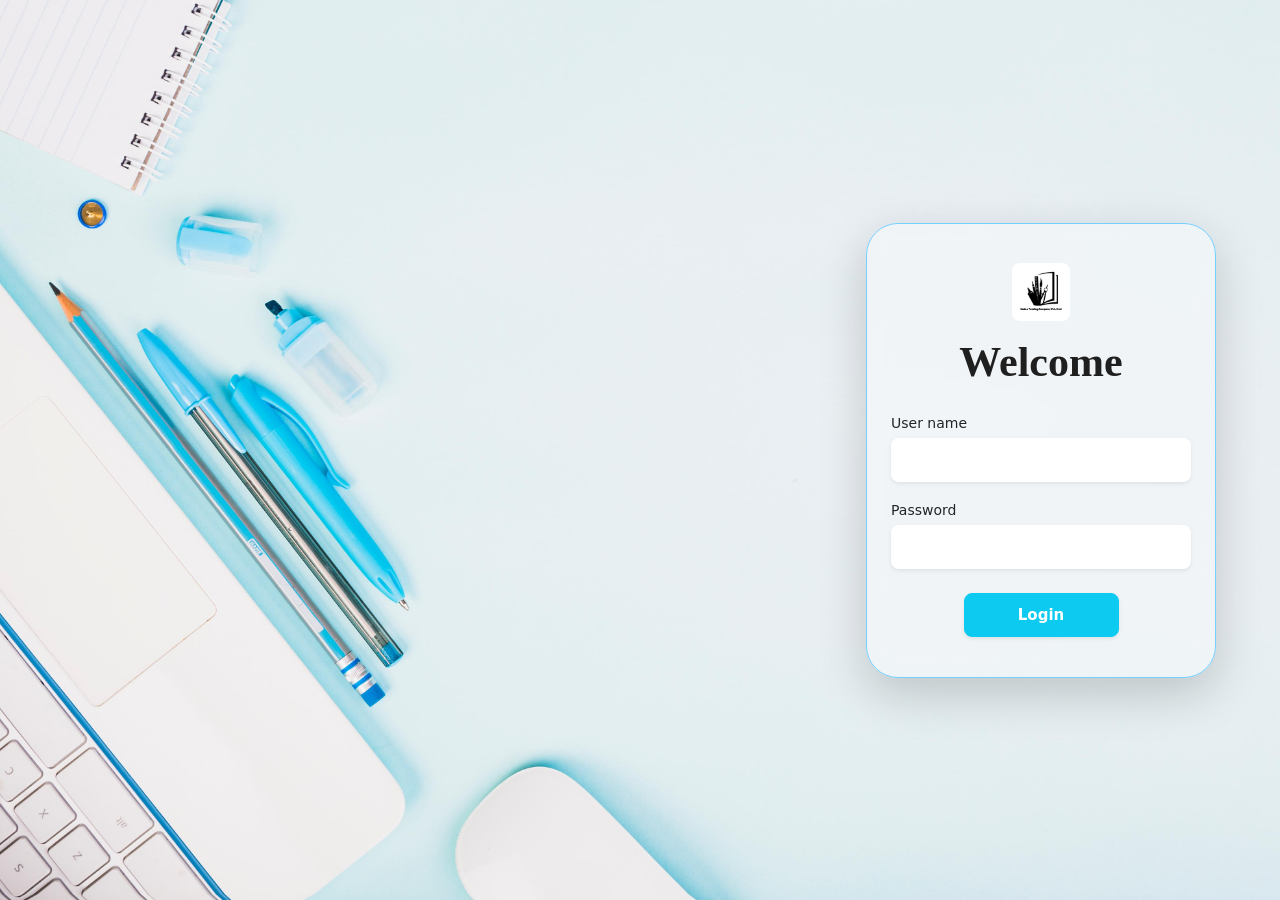
==== commit 97b90203: "responsive" ====
--- a/index.html
+++ b/index.html
@@ -7,496 +7,528 @@
     <link href="https://cdn.jsdelivr.net/npm/bootstrap@5.3.3/dist/css/bootstrap.min.css" rel="stylesheet">
     <link rel="stylesheet" href="https://cdnjs.cloudflare.com/ajax/libs/font-awesome/6.0.0/css/all.min.css">
     <style>
+        body {
+            background: #f4f6fb;
+        }
+
         .rounded-tl-0 {
             border-top-left-radius: 0 !important;
         }
+
+        #sidebar {
+            width: 240px;
+            min-width: 240px;
+            background: linear-gradient(180deg, #1565C0 0%, #2196F3 100%);
+            transition: transform .3s ease, width .3s ease;
+            z-index: 200;
+        }
+        #sidebar .nav-btn {
+            border-radius: 10px;
+            font-size: 14px;
+            font-weight: 500;
+            padding: 9px 14px;
+            margin-bottom: 4px;
+            transition: background .2s, transform .1s;
+        }
+        #sidebar .nav-btn:hover,
+        #sidebar .nav-btn.active {
+            background: rgba(255,255,255,.2) !important;
+            transform: translateX(3px);
+        }
+
+        #sidebarOverlay {
+            display: none;
+            position: fixed; inset: 0;
+            background: rgba(0,0,0,.45);
+            z-index: 199;
+        }
+        @media (max-width: 767.98px) {
+            #sidebar {
+                position: fixed;
+                left: 0; top: 0; bottom: 0;
+                transform: translateX(-100%);
+                box-shadow: 4px 0 20px rgba(0,0,0,.25);
+            }
+            #sidebar.open {
+                transform: translateX(0);
+            }
+            #sidebarOverlay.open {
+                display: block;
+            }
+            #menuToggle {
+                display: flex !important;
+            }
+        }
+
+        #topbar {
+            display: none;
+            background: #2196F3;
+            padding: 10px 16px;
+        }
+        @media (max-width: 767.98px) {
+            #topbar {
+                display: flex;
+                align-items: center;
+                justify-content: space-between;
+            }
+            #app .d-flex.vh-100 {
+                flex-direction: column;
+            }
+            #mainContent {
+                padding: 12px !important;
+            }
+        }
+
+        .stat-card {
+            transition: box-shadow .2s, transform .2s;
+        }
+        .stat-card:hover {
+            box-shadow: 0 6px 24px rgba(33,150,243,.18) !important;
+            transform: translateY(-2px);
+        }
+
+        .table-responsive {
+            -webkit-overflow-scrolling: touch;
+        }
+
+        @media (max-width: 991.98px) {
+            .form-panel {
+                margin-bottom: 16px;
+            }
+        }
+
+        #login-container {
+            background: url('assests/image/bg t.jpg') center/cover no-repeat;
+            justify-content: flex-end;
+            padding-right: 5%;
+        }
+        @media (max-width: 575.98px) {
+            #login-container {
+                justify-content: center;
+                padding-right: 0;
+            }
+            #login-container .card {
+                width: 90% !important;
+            }
+        }
+
+        #cartTableBody tr td {
+            white-space: nowrap;
+        }
     </style>
 </head>
 
-<body class="bg-light overflow-hidden">
-
-<div id="login-container"
-     class="vh-100 d-flex justify-content-end align-items-center pe-5"
-     style="background: url('assests/image/bg t.jpg') center/cover no-repeat;">
-
+<body class="overflow-hidden">
+
+<div id="login-container" class="vh-100 d-flex align-items-center">
     <div class="card border-0 shadow-lg rounded-5 px-4"
-         style="
-            width: 350px;
-            height: 455px;
-            background: rgba(255,255,255,0.35);
-            backdrop-filter: blur(10px);
-            -webkit-backdrop-filter: blur(10px);
-            border: 1.5px solid #74d0ff !important;
-         ">
-
+         style="width:350px;height:455px;
+                background:rgba(255,255,255,0.35);
+                backdrop-filter:blur(10px);-webkit-backdrop-filter:blur(10px);
+                border:1.5px solid #74d0ff !important;">
         <div class="d-flex flex-column justify-content-center h-100">
-
             <div class="text-center mb-3">
                 <img src="assests/image/Nadee%20Trading%20Company%20(Pvt)%20Ltd.png"
-                     class="img-fluid rounded-3"
-                     style="max-height:58px;">
+                     class="img-fluid rounded-3" style="max-height:58px;">
             </div>
-
-            <h2 class="text-center fw-semibold mb-4"
-                style="
-                    font-family: Georgia, serif;
-                    font-size: 42px;
-                    color:#1f1f1f;
-                ">
-                Welcome
-            </h2>
-
+            <h2 class="text-center fw-semibold mb-4" style="font-family:Georgia,serif;font-size:42px;color:#1f1f1f;">Welcome</h2>
             <div class="mb-3">
-                <label class="form-label small fw-medium text-dark mb-1">
-                    User name
-                </label>
-                <input type="text"
-                       id="login-user"
-                       class="form-control rounded-3 border-0 shadow-sm"
-                       style="height:44px;">
+                <label class="form-label small fw-medium text-dark mb-1">User name</label>
+                <input type="text" id="login-user" class="form-control rounded-3 border-0 shadow-sm" style="height:44px;">
             </div>
-
             <div class="mb-4">
-                <label class="form-label small fw-medium text-dark mb-1">
-                    Password
-                </label>
-                <input type="password"
-                       id="login-pass"
-                       class="form-control rounded-3 border-0 shadow-sm"
-                       style="height:44px;"
+                <label class="form-label small fw-medium text-dark mb-1">Password</label>
+                <input type="password" id="login-pass" class="form-control rounded-3 border-0 shadow-sm" style="height:44px;"
                        onkeydown="if(event.key==='Enter')doLogin()">
             </div>
-
-            <div id="login-err"
-                 class="alert alert-danger py-1 small d-none mb-3">
-                Invalid username or password.
-            </div>
-
+            <div id="login-err" class="alert alert-danger py-1 small d-none mb-3">Invalid username or password.</div>
             <button class="btn btn-info text-white fw-semibold rounded-3 mx-auto shadow-sm"
-                    style="
-                        width: 155px;
-                        height: 44px;
-                        font-size: 15px;
-                    "
-                    onclick="doLogin()">
-                Login
-            </button>
-
+                    style="width:155px;height:44px;font-size:15px;" onclick="doLogin()">Login</button>
         </div>
     </div>
 </div>
 
 <div id="app" class="d-none vh-100 overflow-hidden">
+
+    <div id="sidebarOverlay" onclick="closeSidebar()"></div>
+
     <div class="d-flex vh-100 overflow-hidden">
 
-        <div class="text-white p-3 vh-100 overflow-hidden shadow" style="width: 240px; background-color: #2196F3;">
+        <div id="sidebar" class="text-white p-3 vh-100 overflow-auto shadow flex-shrink-0">
             <div class="text-center mb-3">
-                <h6>NADEE TRADING</h6>
-                <small>Admin</small>
+                <h6 class="fw-bold mb-0">NADEE TRADING</h6>
+                <small class="opacity-75">Admin</small>
             </div>
-            <hr>
-            <button class="btn btn-outline-light w-100 mb-3 text-start" onclick="showHome()">
-                <i class="fas fa-dashboard me-2"></i> Dashboard
+            <hr class="border-white opacity-25">
+            <button class="btn btn-outline-light w-100 text-start nav-btn" onclick="navTo('showHome')">
+                <i class="fas fa-tachometer-alt me-2"></i> Dashboard
             </button>
-            <button class="btn btn-outline-light w-100 mb-2 text-start" onclick="showCustomer()">
+            <button class="btn btn-outline-light w-100 text-start nav-btn" onclick="navTo('showCustomer')">
                 <i class="fas fa-users me-2"></i> Customer
             </button>
-            <button class="btn btn-outline-light w-100 mb-2 text-start" onclick="showItem()">
+            <button class="btn btn-outline-light w-100 text-start nav-btn" onclick="navTo('showItem')">
                 <i class="fas fa-box me-2"></i> Item
             </button>
-            <button class="btn btn-outline-light w-100 mb-2 text-start" onclick="showOrder()">
+            <button class="btn btn-outline-light w-100 text-start nav-btn" onclick="navTo('showOrder')">
                 <i class="fas fa-shopping-cart me-2"></i> Orders
             </button>
-            <button class="btn btn-outline-light w-100 mb-2 text-start" onclick="showOrderDetails()">
-                <i class="fa-solid fa-file-contract"></i> Order Details
+            <button class="btn btn-outline-light w-100 text-start nav-btn" onclick="navTo('showOrderDetails')">
+                <i class="fa-solid fa-file-contract me-2"></i> Order Details
             </button>
-            <hr>
-            <button class="btn btn-danger w-100" onclick="logout()">
+            <hr class="border-white opacity-25">
+            <button class="btn btn-danger w-100 rounded-3" onclick="logout()">
                 <i class="fas fa-sign-out-alt me-2"></i> Logout
             </button>
         </div>
 
-        <div class="flex-grow-1 p-3 vh-100 overflow-auto">
-
-            <!--            &lt;!&ndash; HOME &ndash;&gt;-->
-            <!--            <div id="home">-->
-            <!--                <div class="card shadow-sm text-center p-4">-->
-            <!--                    <img src="assests/image/Nadee%20Trading%20Company%20(Pvt)%20Ltd.png" class="mb-2 mx-auto d-block" style="width: 220px;">-->
-            <!--                    <h4>Nadee Trading Dashboard</h4>-->
-            <!--                    <p class="text-muted mb-0">Select menu option</p>-->
-            <!--                </div>-->
-            <!--            </div>-->
-
-            <div id="home">
-                <div class="row mb-4">
-                    <div class="col-12">
-                        <div class="card border-0 shadow-sm rounded-4 p-4"
-                             style="background: linear-gradient(135deg, #2196F3 0%, #1976D2 100%); color: white;">
-                            <div class="row align-items-center">
-                                <div class="col-md-8">
-                                    <h2 class="fw-bold mb-1">Welcome Back, Admin!</h2>
-                                    <p class="mb-0 opacity-75">Here's what's happening with Nadee Trading today.</p>
-                                </div>
+        <div class="d-flex flex-column flex-grow-1 overflow-hidden">
+
+            <div id="topbar">
+                <button id="menuToggle" class="btn btn-outline-light btn-sm d-none"
+                        style="display:flex!important" onclick="openSidebar()">
+                    <i class="fas fa-bars"></i>
+                </button>
+                <span class="text-white fw-bold ms-2">Nadee Trading</span>
+            </div>
+
+            <div id="mainContent" class="flex-grow-1 p-3 overflow-auto">
+
+                <div id="home">
+                    <div class="row mb-4">
+                        <div class="col-12">
+                            <div class="card border-0 shadow-sm rounded-4 p-4"
+                                 style="background:linear-gradient(135deg,#2196F3 0%,#1976D2 100%);color:white;">
+                                <h2 class="fw-bold mb-1">Welcome Back, Admin!</h2>
+                                <p class="mb-0 opacity-75">Here's what's happening with Nadee Trading today.</p>
+                            </div>
+                        </div>
+                    </div>
+                    <div class="row g-3 mb-4">
+                        <div class="col-6 col-md-3">
+                            <div class="card border-0 shadow-sm rounded-4 p-3 h-100 stat-card">
+                                <div class="d-flex align-items-center">
+                                    <div class="rounded-circle bg-primary bg-opacity-10 p-3 me-3">
+                                        <i class="fas fa-users text-primary fs-5"></i>
+                                    </div>
+                                    <div>
+                                        <h6 class="text-secondary mb-0 small fw-bold">Customers</h6>
+                                        <h4 class="fw-bold mb-0" id="stat-customers">0</h4>
+                                    </div>
+                                </div>
+                            </div>
+                        </div>
+                        <div class="col-6 col-md-3">
+                            <div class="card border-0 shadow-sm rounded-4 p-3 h-100 stat-card">
+                                <div class="d-flex align-items-center">
+                                    <div class="rounded-circle bg-success bg-opacity-10 p-3 me-3">
+                                        <i class="fas fa-box text-success fs-5"></i>
+                                    </div>
+                                    <div>
+                                        <h6 class="text-secondary mb-0 small fw-bold">Items</h6>
+                                        <h4 class="fw-bold mb-0" id="stat-items">0</h4>
+                                    </div>
+                                </div>
+                            </div>
+                        </div>
+                        <div class="col-6 col-md-3">
+                            <div class="card border-0 shadow-sm rounded-4 p-3 h-100 stat-card">
+                                <div class="d-flex align-items-center">
+                                    <div class="rounded-circle bg-warning bg-opacity-10 p-3 me-3">
+                                        <i class="fas fa-shopping-cart text-warning fs-5"></i>
+                                    </div>
+                                    <div>
+                                        <h6 class="text-secondary mb-0 small fw-bold">Orders</h6>
+                                        <h4 class="fw-bold mb-0" id="stat-orders">0</h4>
+                                    </div>
+                                </div>
+                            </div>
+                        </div>
+                        <div class="col-6 col-md-3">
+                            <div class="card border-0 shadow-sm rounded-4 p-3 h-100 stat-card">
+                                <div class="d-flex align-items-center">
+                                    <div class="rounded-circle bg-info bg-opacity-10 p-3 me-3">
+                                        <i class="fas fa-coins text-info fs-5"></i>
+                                    </div>
+                                    <div>
+                                        <h6 class="text-secondary mb-0 small fw-bold">Revenue</h6>
+                                        <h5 class="fw-bold mb-0 small" id="stat-revenue">0.00</h5>
+                                    </div>
+                                </div>
+                            </div>
+                        </div>
+                    </div>
+                    <div class="row g-3">
+                        <div class="col-lg-8">
+                            <div class="card border-0 shadow-sm rounded-4 p-4 h-100">
+                                <h5 class="fw-bold mb-3"><i class="fas fa-history me-2 text-primary"></i>Quick Overview</h5>
+                                <div class="p-4 text-center bg-light rounded-4">
+                                    <img src="assests/image/Nadee%20Trading%20Company%20(Pvt)%20Ltd.png"
+                                         class="opacity-25 mb-3" style="width:120px;">
+                                    <p class="text-muted small">Navigate through the sidebar to manage your business operations.</p>
+                                    <button class="btn btn-primary rounded-pill px-4" onclick="showOrder()">+ New Order</button>
+                                </div>
+                            </div>
+                        </div>
+                        <div class="col-lg-4">
+                            <div class="card border-0 shadow-sm rounded-4 p-4 h-100">
+                                <h5 class="fw-bold mb-3">Top Categories</h5>
+                                <ul class="list-group list-group-flush">
+                                    <li class="list-group-item d-flex justify-content-between align-items-center px-0">
+                                        <span><i class="fas fa-book me-2 text-primary"></i>Books</span>
+                                        <span class="badge bg-primary rounded-pill">Active</span>
+                                    </li>
+                                    <li class="list-group-item d-flex justify-content-between align-items-center px-0">
+                                        <span><i class="fas fa-pen me-2 text-success"></i>Pens</span>
+                                        <span class="badge bg-success rounded-pill">Active</span>
+                                    </li>
+                                    <li class="list-group-item d-flex justify-content-between align-items-center px-0">
+                                        <span><i class="fas fa-pencil-alt me-2 text-warning"></i>Pencils</span>
+                                        <span class="badge bg-warning rounded-pill">Active</span>
+                                    </li>
+                                    <li class="list-group-item d-flex justify-content-between align-items-center px-0">
+                                        <span><i class="fas fa-ruler me-2" style="color:#0DCAF0"></i>Ruler</span>
+                                        <span class="badge rounded-pill" style="background:#0DCAF0">Active</span>
+                                    </li>
+                                    <li class="list-group-item d-flex justify-content-between align-items-center px-0">
+                                        <span><i class="fas fa-eraser me-2 text-danger"></i>Eraser</span>
+                                        <span class="badge bg-danger rounded-pill">Active</span>
+                                    </li>
+                                </ul>
                             </div>
                         </div>
                     </div>
                 </div>
 
-                <div class="row g-3 mb-4">
-                    <div class="col-md-3">
-                        <div class="card border-0 shadow-sm rounded-4 p-3 h-100">
-                            <div class="d-flex align-items-center">
-                                <div class="rounded-circle bg-primary bg-opacity-10 p-3 me-3">
-                                    <i class="fas fa-users text-primary fs-4"></i>
-                                </div>
-                                <div>
-                                    <h6 class="text-secondary mb-0 small fw-bold">Total Customers</h6>
-                                    <h4 class="fw-bold mb-0" id="stat-customers">0</h4>
-                                </div>
-                            </div>
-                        </div>
-                    </div>
-                    <div class="col-md-3">
-                        <div class="card border-0 shadow-sm rounded-4 p-3 h-100">
-                            <div class="d-flex align-items-center">
-                                <div class="rounded-circle bg-success bg-opacity-10 p-3 me-3">
-                                    <i class="fas fa-box text-success fs-4"></i>
-                                </div>
-                                <div>
-                                    <h6 class="text-secondary mb-0 small fw-bold">Total Items</h6>
-                                    <h4 class="fw-bold mb-0" id="stat-items">0</h4>
-                                </div>
-                            </div>
-                        </div>
-                    </div>
-                    <div class="col-md-3">
-                        <div class="card border-0 shadow-sm rounded-4 p-3 h-100">
-                            <div class="d-flex align-items-center">
-                                <div class="rounded-circle bg-warning bg-opacity-10 p-3 me-3">
-                                    <i class="fas fa-shopping-cart text-warning fs-4"></i>
-                                </div>
-                                <div>
-                                    <h6 class="text-secondary mb-0 small fw-bold">Total Orders</h6>
-                                    <h4 class="fw-bold mb-0" id="stat-orders">0</h4>
-                                </div>
-                            </div>
-                        </div>
-                    </div>
-                    <div class="col-md-3">
-                        <div class="card border-0 shadow-sm rounded-4 p-3 h-100">
-                            <div class="d-flex align-items-center">
-                                <div class="rounded-circle bg-info bg-opacity-10 p-3 me-3">
-                                    <i class="fas fa-coins text-info fs-4"></i>
-                                </div>
-                                <div>
-                                    <h6 class="text-secondary mb-0 small fw-bold">Total Revenue</h6>
-                                    <h4 class="fw-bold mb-0" id="stat-revenue">0.00</h4>
+                <div id="customer" class="d-none">
+                    <div class="row g-3">
+                        <div class="col-lg-5 form-panel">
+                            <div class="card border-0 shadow-sm rounded-4 p-4">
+                                <h5 class="text-center mb-3 text-primary fw-bold">
+                                    <i class="fas fa-users me-2"></i>Customer Management
+                                </h5>
+                                <label class="form-label fw-semibold small">Customer ID</label>
+                                <input type="text" class="form-control mb-2" id="id" placeholder="Auto-generated" readonly>
+                                <label class="form-label fw-semibold small">Full Name</label>
+                                <input type="text" class="form-control mb-2" id="name" placeholder="Full Name">
+                                <label class="form-label fw-semibold small">Contact No</label>
+                                <input type="text" class="form-control mb-2" id="phone" placeholder="0771234567">
+                                <label class="form-label fw-semibold small">Address</label>
+                                <input type="text" class="form-control mb-2" id="address" placeholder="Address">
+                                <label class="form-label fw-semibold small">Email</label>
+                                <input type="email" class="form-control mb-4" id="email" placeholder="email@example.com">
+                                <div class="d-flex gap-2 flex-wrap justify-content-center">
+                                    <button class="btn btn-success btn-sm px-3" onclick="addCustomer()"><i class="fas fa-save me-1"></i>Save</button>
+                                    <button class="btn btn-primary btn-sm px-3" onclick="updateCustomer()"><i class="fas fa-edit me-1"></i>Update</button>
+                                    <button class="btn btn-danger btn-sm px-3" onclick="deleteCustomer()"><i class="fas fa-trash me-1"></i>Delete</button>
+                                    <button class="btn btn-warning btn-sm px-3" onclick="reset()"><i class="fas fa-redo me-1"></i>Reset</button>
+                                </div>
+                            </div>
+                        </div>
+                        <div class="col-lg-7">
+                            <div class="card border-0 shadow-sm rounded-4 p-3">
+                                <h6 class="fw-bold text-secondary mb-3">Customer List</h6>
+                                <div class="table-responsive" style="max-height:420px">
+                                    <table class="table table-sm table-hover mb-0">
+                                        <thead class="table-primary sticky-top">
+                                        <tr><th>ID</th><th>Name</th><th>Phone</th><th>Address</th><th>Email</th></tr>
+                                        </thead>
+                                        <tbody id="tableBody"></tbody>
+                                    </table>
                                 </div>
                             </div>
                         </div>
                     </div>
                 </div>
 
-                <div class="row">
-                    <div class="col-lg-8">
-                        <div class="card border-0 shadow-sm rounded-4 p-4 h-100">
-                            <h5 class="fw-bold mb-3"><i class="fas fa-history me-2 text-primary"></i>Quick Overview</h5>
-                            <div class="p-5 text-center bg-light rounded-4 border-dashed">
-                                <img src="assests/image/Nadee%20Trading%20Company%20(Pvt)%20Ltd.png"
-                                     class="opacity-25 mb-3" style="width: 150px;">
-                                <p class="text-muted">Navigate through the sidebar to manage your business
-                                    operations.</p>
-                                <button class="btn btn-primary rounded-pill px-4" onclick="showOrder()">+ New Order
+                <div id="item" class="d-none">
+                    <div class="row g-3">
+                        <div class="col-lg-5 form-panel">
+                            <div class="card border-0 shadow-sm rounded-4 p-4">
+                                <h5 class="text-center mb-3 text-primary fw-bold">
+                                    <i class="fas fa-box me-2"></i>Item Management
+                                </h5>
+                                <label class="form-label fw-semibold small">Item ID</label>
+                                <input type="text" class="form-control mb-2" id="I-id" placeholder="Auto-generated" readonly>
+                                <label class="form-label fw-semibold small">Item Name</label>
+                                <input type="text" class="form-control mb-2" id="I-name" placeholder="Item Name">
+                                <label class="form-label fw-semibold small">Quantity</label>
+                                <input type="number" class="form-control mb-2" id="Qty" placeholder="0" min="0">
+                                <label class="form-label fw-semibold small">Unit Price (Rs)</label>
+                                <input type="number" class="form-control mb-2" id="unitPrice" placeholder="0.00" min="0" step="0.01">
+                                <label class="form-label fw-semibold small">Category</label>
+                                <select class="form-select mb-4" id="category">
+                                    <option value="">Select Category</option>
+                                    <option value="Book">Book</option>
+                                    <option value="Pen">Pen</option>
+                                    <option value="Pencil">Pencil</option>
+                                    <option value="Ruler">Ruler</option>
+                                    <option value="Eraser">Eraser</option>
+                                    <option value="Other">Other</option>
+                                </select>
+                                <div class="d-flex gap-2 flex-wrap justify-content-center">
+                                    <button class="btn btn-success btn-sm px-3" onclick="addItem()"><i class="fas fa-save me-1"></i>Save</button>
+                                    <button class="btn btn-primary btn-sm px-3" onclick="updateItemr()"><i class="fas fa-edit me-1"></i>Update</button>
+                                    <button class="btn btn-danger btn-sm px-3" onclick="deleteItem()"><i class="fas fa-trash me-1"></i>Delete</button>
+                                    <button class="btn btn-warning btn-sm px-3" onclick="resetItem()"><i class="fas fa-redo me-1"></i>Reset</button>
+                                </div>
+                            </div>
+                        </div>
+                        <div class="col-lg-7">
+                            <div class="card border-0 shadow-sm rounded-4 p-3">
+                                <h6 class="fw-bold text-secondary mb-3">Item List</h6>
+                                <div class="table-responsive" style="max-height:420px">
+                                    <table class="table table-sm table-hover mb-0">
+                                        <thead class="table-primary sticky-top">
+                                        <tr><th>ID</th><th>Name</th><th>Qty</th><th>Price</th><th>Category</th></tr>
+                                        </thead>
+                                        <tbody id="tableBody-I"></tbody>
+                                    </table>
+                                </div>
+                            </div>
+                        </div>
+                    </div>
+                </div>
+
+                <div id="order" class="d-none">
+                    <h4 class="text-primary fw-bold mb-3"><i class="fas fa-shopping-cart me-2"></i>Place New Order</h4>
+
+                    <div class="card border-0 shadow-sm rounded-4 p-3 mb-3 d-inline-flex align-items-center gap-4 flex-wrap">
+                        <div class="d-flex align-items-center gap-2">
+                            <span class="text-primary fw-bold small">Order ID:</span>
+                            <input type="text" id="O-id" class="form-control form-control-sm border-primary" style="width:100px;" readonly>
+                        </div>
+                        <div class="d-flex align-items-center gap-2">
+                            <span class="text-primary fw-bold small">Date:</span>
+                            <span id="O-date" class="fw-bold text-dark small"></span>
+                        </div>
+                    </div>
+
+                    <div class="card border-0 shadow-sm rounded-4 p-4 mb-3">
+                        <div class="row g-3">
+                            <div class="col-md-6">
+                                <label class="form-label fw-semibold small text-secondary">Select Customer</label>
+                                <select id="O-cust-select" class="form-select border-primary" onchange="loadOrderCustomerDetails()">
+                                    <option value="" disabled selected>Choose Customer</option>
+                                </select>
+                            </div>
+                            <div class="col-md-6 d-flex flex-column justify-content-end">
+                                <label class="form-label fw-semibold small text-secondary">Customer Name</label>
+                                <div id="O-cust-name" class="text-primary fw-bold">—</div>
+                            </div>
+
+                            <div class="col-md-6">
+                                <label class="form-label fw-semibold small text-secondary">Select Item</label>
+                                <select id="O-item-select" class="form-select border-primary" onchange="loadOrderItemDetails()">
+                                    <option value="" disabled selected>Choose Item</option>
+                                </select>
+                            </div>
+                            <div class="col-md-6 d-flex flex-column justify-content-end">
+                                <label class="form-label fw-semibold small text-secondary">Item Name</label>
+                                <div id="O-item-display-name" class="text-primary fw-bold">—</div>
+                            </div>
+
+                            <div class="col-12">
+                                <div class="d-flex align-items-center gap-4 py-2 border-bottom">
+                                    <div><span class="small text-secondary fw-semibold">Unit Price:</span>
+                                        <span id="O-unit-price" class="text-success fw-bold ms-2">Rs. 0.00</span></div>
+                                    <div><span class="small text-secondary fw-semibold">In Stock:</span>
+                                        <span id="O-stock" class="text-danger fw-bold ms-2">0</span></div>
+                                </div>
+                            </div>
+
+                            <div class="col-sm-4 col-md-3">
+                                <label class="form-label fw-semibold small text-secondary">Quantity</label>
+                                <input type="number" id="O-qty" class="form-control border-primary" min="1">
+                            </div>
+                            <div class="col-sm-8 col-md-9 d-flex align-items-end">
+                                <button class="btn btn-primary fw-bold px-4" onclick="addToCart()">
+                                    <i class="fas fa-cart-plus me-2"></i>Add to Cart
                                 </button>
                             </div>
-                        </div>
-                    </div>
-                    <div class="col-lg-4">
-                        <div class="card border-0 shadow-sm rounded-4 p-4 h-100">
-                            <h5 class="fw-bold mb-3">Top Categories</h5>
-                            <ul class="list-group list-group-flush" id="top-categories-list">
-                                <li class="list-group-item d-flex justify-content-between align-items-center px-0">
-                                    <span><i class="fas fa-book me-2 text-primary"></i> Books</span>
-                                    <span class="badge bg-primary rounded-pill">Active</span>
-                                </li>
-                                <li class="list-group-item d-flex justify-content-between align-items-center px-0">
-                                    <span><i class="fas fa-pen me-2 text-success"></i> Pens</span>
-                                    <span class="badge bg-success rounded-pill">Active</span>
-                                </li>
-                                <li class="list-group-item d-flex justify-content-between align-items-center px-0">
-                                    <span><i class="fas fa-pencil-alt me-2 text-warning"></i> Pencils</span>
-                                    <span class="badge bg-warning rounded-pill">Active</span>
-                                </li>
-                                <!--                                <li class="list-group-item d-flex justify-content-between align-item-center px-0">-->
-                                <!--                                    <span><i class="fas fa-ruler me-2 text-primary"></i>Ruler</span>-->
-                                <!--                                    <span class="badge bg-warning rounded-pill">Active</span>-->
-
-                                <!--                                </li>-->
-                                <li class="list-group-item d-flex justify-content-between align-items-center px-0">
-                                    <span><i class="fas fa-ruler me-2" style="color: #0DCAF0"></i>Ruler</span>
-                                    <span class="badge rounded-pill" style="background-color: #0DCAF0">Active</span>
-                                </li>
-
-                                <li class="list-group-item d-flex justify-content-between align-item-center px-0">
-                                    <span><i class="fas fa-eraser me-2 text-danger"></i>Eraser</span>
-                                    <span class="badge bg-danger rounded-pill">Active</span>
-
-                                </li>
-                                <!--                                <li class="list-group-item d-flex justify-content-between align-items-center px-0">-->
-                                <!--                                    <span><i class="fa-solid fa-ruler-horizontal" style="color: rgb(116, 192, 252);"></i> Ruler</span>-->
-                                <!--                                    <span class="badge bg-warning rounded-pill">Active</span>-->
-                                <!--                                </li>-->
-                                <!--                                <li class="list-group-item d-flex justify-content-between align-items-center px-0">-->
-                                <!--                                    <span><i class="fa-solid fa-eraser" style="color: rgb(255, 59, 59);"></i> Eraser</span>-->
-                                <!--                                    <span class="badge bg-warning rounded-pill">Active</span>-->
-                                <!--                                </li>-->
-
-                            </ul>
-                        </div>
-                    </div>
-                </div>
-            </div>
-
-            <div id="customer" class="d-none container-fluid py-2">
-                <div class="row g-2">
-                    <div class="col-lg-5">
-                        <div class="p-3 bg-white border rounded shadow-sm">
-                            <h5 class="text-center mb-3 text-primary fw-bold">Customer Management</h5>
-                            <label class="form-label fw-bold">Customer ID</label>
-                            <input type="text" class="form-control mb-2" id="id" placeholder="ID" readonly>
-                            <label class="from-label fw-bold">Full Name</label>
-                            <input type="text" class="form-control mb-2" id="name" placeholder="Name">
-                            <label class="from-label fw-bold">Contact No</label>
-                            <input type="text" class="form-control mb-2" id="phone" placeholder="Phone">
-                            <label class="form-label fw-bold">Address</label>
-                            <input type="text" class="form-control mb-2" id="address" placeholder="Address">
-                            <label class="form-label fw-bold">Email</label>
-                            <input type="email" class="form-control mb-3" id="email" placeholder="Email">
-                            <div class="d-flex gap-2 justify-content-center">
-                                <button class="btn btn-success btn-sm" onclick="addCustomer()">Save</button>
-                                <button class="btn btn-primary btn-sm" onclick="updateCustomer()">Update</button>
-                                <button class="btn btn-danger btn-sm" onclick="deleteCustomer()">Delete</button>
-                                <button class="btn btn-warning btn-sm" onclick="reset()">Reset</button>
-                            </div>
-                        </div>
-                    </div>
-                    <div class="col-lg-7">
-                        <div class="bg-white border rounded shadow-sm p-2">
-                            <table class="table table-sm table-hover mb-0">
-                                <thead class="table-primary">
-                                <tr>
-                                    <th>ID</th>
-                                    <th>Name</th>
-                                    <th>Phone</th>
-                                    <th>Address</th>
-                                    <th>Email</th>
-                                </tr>
-                                </thead>
-                                <tbody id="tableBody"></tbody>
-                            </table>
-                        </div>
-                    </div>
-                </div>
-            </div>
-
-            <div id="item" class="d-none container-fluid py-2">
-                <div class="row g-2">
-                    <div class="col-lg-5">
-                        <div class="p-3 bg-white border rounded shadow-sm">
-                            <h5 class="text-center mb-3 text-primary fw-bold">Item Management</h5>
-                            <label class="form-label fw-bold">Item ID</label>
-                            <input type="text" class="form-control mb-2" id="I-id" placeholder="Item ID" readonly>
-                            <label class="form-label fw-bold">Item Name</label>
-                            <input type="text" class="form-control mb-2" id="I-name" placeholder="Item Name">
-                            <label class="form-label fw-bold">Quantity</label>
-                            <input type="number" class="form-control mb-2" id="Qty" placeholder="Quantity" min="0">
-                            <label class="form-label fw-bold">Unit Price</label>
-                            <input type="number" class="form-control mb-3" id="unitPrice" placeholder="Unit Price"
-                                   min="0" step="0.01">
-                            <label class="form-label fw-bold">Category</label>
-                            <select class="form-select mb-3" id="category">
-                                <option value="">Select Category</option>
-                                <option value="Book">Book</option>
-                                <option value="Pen">Pen</option>
-                                <option value="Pencil">Pencil</option>
-                                <option value="Ruler">Ruler</option>
-                                <option value="Eraser">Eraser</option>
-                                <option value="Other">Other</option>
-                            </select>
-                            <div class="d-flex gap-2 justify-content-center">
-                                <button class="btn btn-success btn-sm" onclick="addItem()">Save</button>
-                                <button class="btn btn-primary btn-sm" onclick="updateItemr()">Update</button>
-                                <button class="btn btn-danger btn-sm" onclick="deleteItem()">Delete</button>
-                                <button class="btn btn-warning btn-sm" onclick="resetItem()">Reset</button>
-                            </div>
-                        </div>
-                    </div>
-                    <div class="col-lg-7">
-                        <div class="bg-white border rounded shadow-sm p-2">
-                            <table class="table table-sm table-hover mb-0">
-                                <thead class="table-primary">
-                                <tr>
-                                    <th>ID</th>
-                                    <th>Name</th>
-                                    <th>Qty</th>
-                                    <th>Price</th>
-                                    <th>Category</th>
-                                </tr>
-                                </thead>
-                                <tbody id="tableBody-I"></tbody>
-                            </table>
-                        </div>
-                    </div>
-                </div>
-            </div>
-
-            <div id="order" class="d-none container-fluid py-2">
-                <div class="container-fluid" style="max-width: 1000px;">
-                    <div class="d-flex align-items-center mb-3">
-                        <h2 class="text-primary fw-bold">Place New Order</h2>
-                    </div>
-
-                    <div class="card border-0 shadow-sm mb-0 rounded-top-4 rounded-bottom-0 d-inline-block p-3 bg-white">
-                        <div class="d-flex align-items-center gap-4">
-                            <div class="d-flex align-items-center gap-2">
-                                <span class="text-primary fw-bold small">Order ID:</span>
-                                <input type="text" id="O-id" class="form-control form-control-sm border-primary"
-                                       style="width: 100px;" readonly>
-                            </div>
-                            <div class="d-flex align-items-center gap-2">
-                                <span class="text-primary fw-bold small">Date:</span>
-                                <span id="O-date" class="fw-bold text-dark small"></span>
-                            </div>
-                        </div>
-                    </div>
-
-                    <div class="card border-0 shadow rounded-4 rounded-tl-0 p-4 bg-white mb-3">
-                        <div class="row g-4">
-                            <div class="col-md-6">
-                                <label class="form-label text-secondary fw-semibold small">Select Customer</label>
-                                <select id="O-cust-select" class="form-select border-primary shadow-sm"
-                                        onchange="loadOrderCustomerDetails()">
-                                    <option value="" selected disabled>Choose Customer</option>
-                                </select>
-                            </div>
-                            <div class="col-md-6">
-                                <label class="form-label text-secondary fw-semibold small">Customer Name</label>
-                                <div id="O-cust-name" class="text-primary fw-bold fs-5">Select a customer</div>
-                            </div>
-
-                            <div class="col-md-6">
-                                <label class="form-label text-secondary fw-semibold small">Select Item</label>
-                                <select id="O-item-select" class="form-select border-primary shadow-sm"
-                                        onchange="loadOrderItemDetails()">
-                                    <option value="" selected disabled>Choose Item</option>
-                                </select>
-                            </div>
-                            <div class="col-md-6">
-                                <label class="form-label text-secondary fw-semibold small">Item Name</label>
-                                <div id="O-item-display-name" class="text-primary fw-bold fs-5">Select an item</div>
-                            </div>
-
-                            <div class="col-12 d-flex align-items-center gap-3 py-2 border-bottom border-light">
-                                <div>
-                                    <span class="text-secondary fw-semibold small">Unit Price:</span>
-                                    <span id="O-unit-price" class="text-success fw-bold ms-2">Rs. 0.00</span>
-                                </div>
-                                <div class="vr text-secondary opacity-25"></div>
-                                <div>
-                                    <span class="text-secondary fw-semibold small">Stock Available:</span>
-                                    <span id="O-stock" class="text-danger fw-bold ms-2">0</span>
-                                </div>
-                            </div>
-
-                            <div class="col-md-3">
-                                <label class="form-label text-secondary fw-semibold small">Quantity</label>
-                                <input type="number" id="O-qty" class="form-control border-primary shadow-sm" min="1">
-                            </div>
-                            <div class="col-md-9 d-flex align-items-end">
-                                <button class="btn btn-primary px-4 fw-bold shadow-sm" onclick="addToCart()">+ Add to
-                                    Cart
-                                </button>
-                            </div>
-
-                            <div class="col-12 mt-4">
+
+                            <div class="col-12">
                                 <h6 class="text-primary fw-bold mb-2">Order Cart</h6>
-                                <div class="table-responsive border rounded-3 overflow-hidden"
-                                     style="max-height: 250px;">
+                                <div class="table-responsive border rounded-3" style="max-height:240px;">
                                     <table class="table table-hover align-middle mb-0 text-center">
-                                        <thead class="table-light text-secondary small">
+                                        <thead class="table-light small sticky-top">
                                         <tr>
-                                            <th>Item ID</th>
-                                            <th>Description</th>
-                                            <th>Qty</th>
-                                            <th>Unit Price</th>
-                                            <th>Total</th>
-                                            <th>Remove</th>
+                                            <th>Item ID</th><th>Description</th><th>Qty</th>
+                                            <th>Unit Price</th><th>Total</th><th>Remove</th>
                                         </tr>
                                         </thead>
-                                        <tbody id="cartTableBody" class="bg-white"></tbody>
+                                        <tbody id="cartTableBody"></tbody>
                                     </table>
                                 </div>
                             </div>
                         </div>
                     </div>
 
-                    <div class="card border-0 shadow rounded-4 p-3 bg-white">
-                        <div class="d-flex justify-content-between align-items-center">
-                            <h4 class="text-primary fw-bold mb-0">NET TOTAL: <span class="text-success">Rs <span
-                                    id="net-total">0.00</span></span></h4>
-                            <button class="btn btn-success btn-lg px-5 fw-bold shadow" onclick="placeOrder()">✓ Place
-                                Order
+                    <div class="card border-0 shadow-sm rounded-4 p-3">
+                        <div class="d-flex justify-content-between align-items-center flex-wrap gap-3">
+                            <h5 class="text-primary fw-bold mb-0">
+                                NET TOTAL: <span class="text-success">Rs <span id="net-total">0.00</span></span>
+                            </h5>
+                            <button class="btn btn-success btn-lg px-5 fw-bold" onclick="placeOrder()">
+                                <i class="fas fa-check me-2"></i>Place Order
                             </button>
                         </div>
                     </div>
                 </div>
+
+                <div id="order-details" class="d-none">
+                    <div class="card border-0 shadow-sm rounded-4 overflow-hidden">
+                        <div class="card-header bg-primary text-white p-3">
+                            <h5 class="mb-0"><i class="fa-solid fa-clock-rotate-left me-2"></i>Order History & Details</h5>
+                        </div>
+                        <div class="card-body p-0">
+                            <div class="table-responsive" style="max-height:520px;">
+                                <table class="table table-hover align-middle mb-0">
+                                    <thead class="table-light small sticky-top">
+                                    <tr>
+                                        <th class="ps-4">Order ID</th>
+                                        <th>Date</th>
+                                        <th>Customer</th>
+                                        <th>Items</th>
+                                        <th>Net Total</th>
+                                        <th class="text-center">Status</th>
+                                    </tr>
+                                    </thead>
+                                    <tbody id="orderHistoryBody"></tbody>
+                                </table>
+                            </div>
+                            <div id="no-orders-msg" class="text-center py-5 d-none">
+                                <i class="fas fa-folder-open fa-3x text-secondary opacity-25 mb-3"></i>
+                                <p class="text-muted">No orders placed yet.</p>
+                            </div>
+                        </div>
+                    </div>
+                </div>
+
             </div>
-
-            <div id="order-details" class="d-none container-fluid py-2">
-                <div class="card shadow-sm border-0 rounded-4 overflow-hidden">
-                    <div class="card-header bg-primary text-white p-3">
-                        <h5 class="mb-0"><i class="fa-solid fa-clock-history me-2"></i>Order History & Details</h5>
-                    </div>
-                    <div class="card-body bg-white p-0">
-                        <div class="table-responsive" style="max-height: 500px;">
-                            <table class="table table-hover align-middle mb-0">
-                                <thead class="table-light text-secondary small">
-                                <tr>
-                                    <th class="ps-4">Order ID</th>
-                                    <th>Date</th>
-                                    <th>Customer ID</th>
-                                    <th>Items Count</th>
-                                    <th>Net Total</th>
-                                    <th class="text-center">Status</th>
-                                </tr>
-                                </thead>
-                                <tbody id="orderHistoryBody">
-
-                                </tbody>
-                            </table>
-                        </div>
-
-                        <div id="no-orders-msg" class="text-center py-5 d-none">
-                            <i class="fas fa-folder-open fa-3x text-light mb-3"></i>
-                            <p class="text-muted">No orders placed yet.</p>
-                        </div>
-                    </div>
-                </div>
-            </div>
-
         </div>
     </div>
 </div>
 
 <script src="https://code.jquery.com/jquery-3.7.1.min.js"></script>
 <script src="https://cdn.jsdelivr.net/npm/bootstrap@5.3.3/dist/js/bootstrap.bundle.min.js"></script>
+
+<script>
+    function openSidebar()  {
+        $('#sidebar,#sidebarOverlay').addClass('open');
+    }
+    function closeSidebar() {
+        $('#sidebar,#sidebarOverlay').removeClass('open');
+    }
+    function navTo(fn)      {
+        closeSidebar(); window[fn]();
+    }
+</script>
+
 <script type="module" src="Controller/Dashboard.js"></script>
 <script type="module" src="Controller/Customer.js"></script>
 <script type="module" src="Controller/Item.js"></script>
 <script type="module" src="Controller/Order.js"></script>
 <script type="module" src="Controller/OrderDetails.js"></script>
+
 </body>
-</html>
-
-
-
+</html>
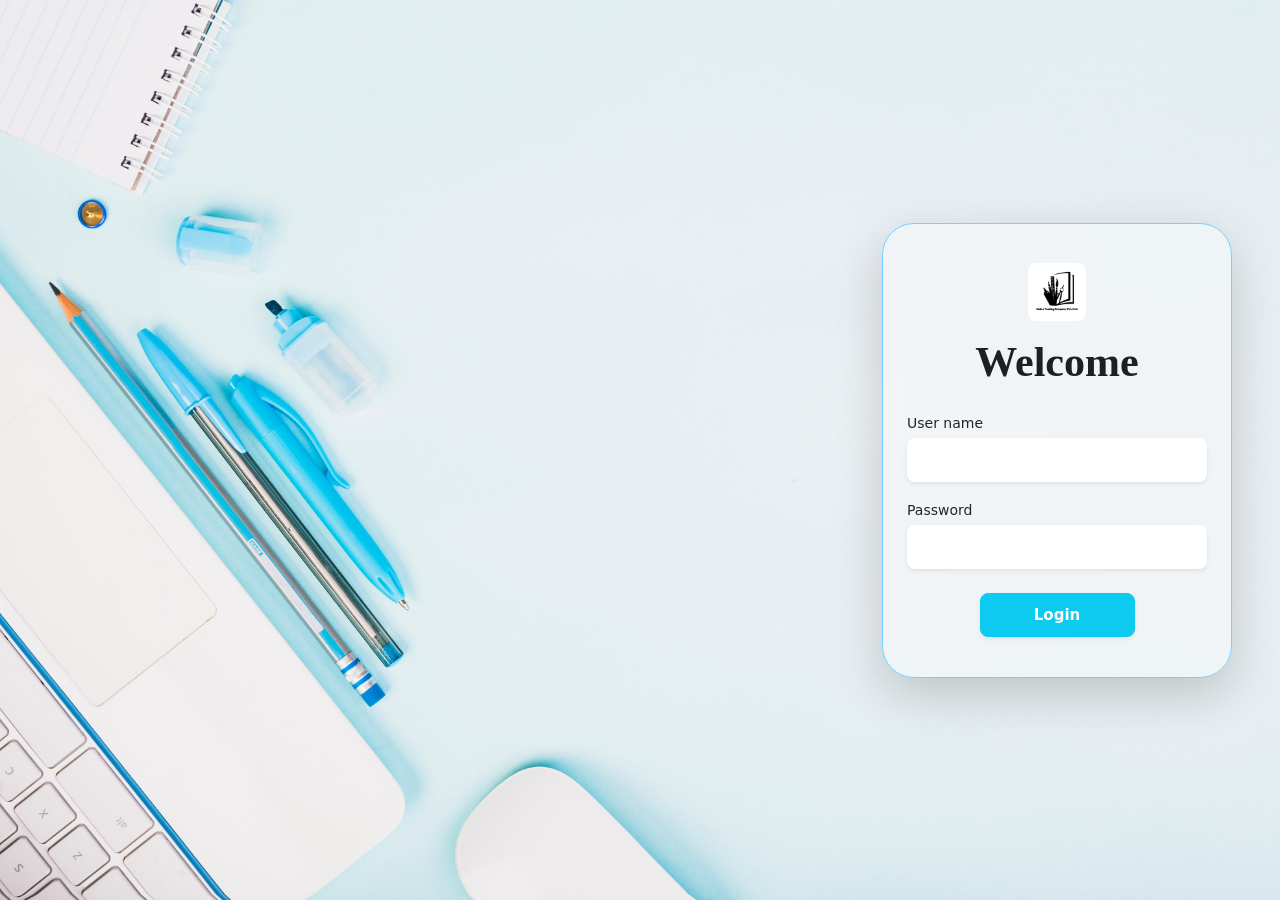
==== commit 69670db2: "remove responsive" ====
--- a/index.html
+++ b/index.html
@@ -7,528 +7,491 @@
     <link href="https://cdn.jsdelivr.net/npm/bootstrap@5.3.3/dist/css/bootstrap.min.css" rel="stylesheet">
     <link rel="stylesheet" href="https://cdnjs.cloudflare.com/ajax/libs/font-awesome/6.0.0/css/all.min.css">
     <style>
-        body {
-            background: #f4f6fb;
-        }
-
         .rounded-tl-0 {
             border-top-left-radius: 0 !important;
         }
-
-        #sidebar {
-            width: 240px;
-            min-width: 240px;
-            background: linear-gradient(180deg, #1565C0 0%, #2196F3 100%);
-            transition: transform .3s ease, width .3s ease;
-            z-index: 200;
-        }
-        #sidebar .nav-btn {
-            border-radius: 10px;
-            font-size: 14px;
-            font-weight: 500;
-            padding: 9px 14px;
-            margin-bottom: 4px;
-            transition: background .2s, transform .1s;
-        }
-        #sidebar .nav-btn:hover,
-        #sidebar .nav-btn.active {
-            background: rgba(255,255,255,.2) !important;
-            transform: translateX(3px);
-        }
-
-        #sidebarOverlay {
-            display: none;
-            position: fixed; inset: 0;
-            background: rgba(0,0,0,.45);
-            z-index: 199;
-        }
-        @media (max-width: 767.98px) {
-            #sidebar {
-                position: fixed;
-                left: 0; top: 0; bottom: 0;
-                transform: translateX(-100%);
-                box-shadow: 4px 0 20px rgba(0,0,0,.25);
-            }
-            #sidebar.open {
-                transform: translateX(0);
-            }
-            #sidebarOverlay.open {
-                display: block;
-            }
-            #menuToggle {
-                display: flex !important;
-            }
-        }
-
-        #topbar {
-            display: none;
-            background: #2196F3;
-            padding: 10px 16px;
-        }
-        @media (max-width: 767.98px) {
-            #topbar {
-                display: flex;
-                align-items: center;
-                justify-content: space-between;
-            }
-            #app .d-flex.vh-100 {
-                flex-direction: column;
-            }
-            #mainContent {
-                padding: 12px !important;
-            }
-        }
-
-        .stat-card {
-            transition: box-shadow .2s, transform .2s;
-        }
-        .stat-card:hover {
-            box-shadow: 0 6px 24px rgba(33,150,243,.18) !important;
-            transform: translateY(-2px);
-        }
-
-        .table-responsive {
-            -webkit-overflow-scrolling: touch;
-        }
-
-        @media (max-width: 991.98px) {
-            .form-panel {
-                margin-bottom: 16px;
-            }
-        }
-
-        #login-container {
-            background: url('assests/image/bg t.jpg') center/cover no-repeat;
-            justify-content: flex-end;
-            padding-right: 5%;
-        }
-        @media (max-width: 575.98px) {
-            #login-container {
-                justify-content: center;
-                padding-right: 0;
-            }
-            #login-container .card {
-                width: 90% !important;
-            }
-        }
-
-        #cartTableBody tr td {
-            white-space: nowrap;
-        }
     </style>
 </head>
 
-<body class="overflow-hidden">
-
-<div id="login-container" class="vh-100 d-flex align-items-center">
+<body class="bg-light overflow-hidden">
+
+<div id="login-container"
+     class="vh-100 d-flex justify-content-end align-items-center pe-5"
+     style="background: url('assests/image/bg t.jpg') center/cover no-repeat;">
+
     <div class="card border-0 shadow-lg rounded-5 px-4"
-         style="width:350px;height:455px;
-                background:rgba(255,255,255,0.35);
-                backdrop-filter:blur(10px);-webkit-backdrop-filter:blur(10px);
-                border:1.5px solid #74d0ff !important;">
+         style="
+            width: 350px;
+            height: 455px;
+            background: rgba(255,255,255,0.35);
+            backdrop-filter: blur(10px);
+            -webkit-backdrop-filter: blur(10px);
+            border: 1.5px solid #74d0ff !important;
+         ">
+
         <div class="d-flex flex-column justify-content-center h-100">
+
             <div class="text-center mb-3">
                 <img src="assests/image/Nadee%20Trading%20Company%20(Pvt)%20Ltd.png"
-                     class="img-fluid rounded-3" style="max-height:58px;">
-            </div>
-            <h2 class="text-center fw-semibold mb-4" style="font-family:Georgia,serif;font-size:42px;color:#1f1f1f;">Welcome</h2>
+                     class="img-fluid rounded-3"
+                     style="max-height:58px;">
+            </div>
+
+            <h2 class="text-center fw-semibold mb-4"
+                style="
+                    font-family: Georgia, serif;
+                    font-size: 42px;
+                    color:#1f1f1f;
+                ">
+                Welcome
+            </h2>
+
             <div class="mb-3">
-                <label class="form-label small fw-medium text-dark mb-1">User name</label>
-                <input type="text" id="login-user" class="form-control rounded-3 border-0 shadow-sm" style="height:44px;">
-            </div>
+                <label class="form-label small fw-medium text-dark mb-1">
+                    User name
+                </label>
+                <input type="text"
+                       id="login-user"
+                       class="form-control rounded-3 border-0 shadow-sm"
+                       style="height:44px;">
+            </div>
+
             <div class="mb-4">
-                <label class="form-label small fw-medium text-dark mb-1">Password</label>
-                <input type="password" id="login-pass" class="form-control rounded-3 border-0 shadow-sm" style="height:44px;"
+                <label class="form-label small fw-medium text-dark mb-1">
+                    Password
+                </label>
+                <input type="password"
+                       id="login-pass"
+                       class="form-control rounded-3 border-0 shadow-sm"
+                       style="height:44px;"
                        onkeydown="if(event.key==='Enter')doLogin()">
             </div>
-            <div id="login-err" class="alert alert-danger py-1 small d-none mb-3">Invalid username or password.</div>
+
+            <div id="login-err"
+                 class="alert alert-danger py-1 small d-none mb-3">
+                Invalid username or password.
+            </div>
+
             <button class="btn btn-info text-white fw-semibold rounded-3 mx-auto shadow-sm"
-                    style="width:155px;height:44px;font-size:15px;" onclick="doLogin()">Login</button>
+                    style="
+                        width: 155px;
+                        height: 44px;
+                        font-size: 15px;
+                    "
+                    onclick="doLogin()">
+                Login
+            </button>
+
         </div>
     </div>
 </div>
 
 <div id="app" class="d-none vh-100 overflow-hidden">
-
-    <div id="sidebarOverlay" onclick="closeSidebar()"></div>
-
     <div class="d-flex vh-100 overflow-hidden">
 
-        <div id="sidebar" class="text-white p-3 vh-100 overflow-auto shadow flex-shrink-0">
+        <div class="text-white p-3 vh-100 overflow-hidden shadow" style="width: 240px; background-color: #2196F3;">
             <div class="text-center mb-3">
-                <h6 class="fw-bold mb-0">NADEE TRADING</h6>
-                <small class="opacity-75">Admin</small>
-            </div>
-            <hr class="border-white opacity-25">
-            <button class="btn btn-outline-light w-100 text-start nav-btn" onclick="navTo('showHome')">
-                <i class="fas fa-tachometer-alt me-2"></i> Dashboard
-            </button>
-            <button class="btn btn-outline-light w-100 text-start nav-btn" onclick="navTo('showCustomer')">
+                <h6>NADEE TRADING</h6>
+                <small>Admin</small>
+            </div>
+            <hr>
+            <button class="btn btn-outline-light w-100 mb-3 text-start" onclick="showHome()">
+                <i class="fas fa-dashboard me-2"></i> Dashboard
+            </button>
+            <button class="btn btn-outline-light w-100 mb-2 text-start" onclick="showCustomer()">
                 <i class="fas fa-users me-2"></i> Customer
             </button>
-            <button class="btn btn-outline-light w-100 text-start nav-btn" onclick="navTo('showItem')">
+            <button class="btn btn-outline-light w-100 mb-2 text-start" onclick="showItem()">
                 <i class="fas fa-box me-2"></i> Item
             </button>
-            <button class="btn btn-outline-light w-100 text-start nav-btn" onclick="navTo('showOrder')">
+            <button class="btn btn-outline-light w-100 mb-2 text-start" onclick="showOrder()">
                 <i class="fas fa-shopping-cart me-2"></i> Orders
             </button>
-            <button class="btn btn-outline-light w-100 text-start nav-btn" onclick="navTo('showOrderDetails')">
-                <i class="fa-solid fa-file-contract me-2"></i> Order Details
-            </button>
-            <hr class="border-white opacity-25">
-            <button class="btn btn-danger w-100 rounded-3" onclick="logout()">
+            <button class="btn btn-outline-light w-100 mb-2 text-start" onclick="showOrderDetails()">
+                <i class="fa-solid fa-file-contract"></i> Order Details
+            </button>
+            <hr>
+            <button class="btn btn-danger w-100" onclick="logout()">
                 <i class="fas fa-sign-out-alt me-2"></i> Logout
             </button>
         </div>
 
-        <div class="d-flex flex-column flex-grow-1 overflow-hidden">
-
-            <div id="topbar">
-                <button id="menuToggle" class="btn btn-outline-light btn-sm d-none"
-                        style="display:flex!important" onclick="openSidebar()">
-                    <i class="fas fa-bars"></i>
-                </button>
-                <span class="text-white fw-bold ms-2">Nadee Trading</span>
-            </div>
-
-            <div id="mainContent" class="flex-grow-1 p-3 overflow-auto">
-
-                <div id="home">
-                    <div class="row mb-4">
-                        <div class="col-12">
-                            <div class="card border-0 shadow-sm rounded-4 p-4"
-                                 style="background:linear-gradient(135deg,#2196F3 0%,#1976D2 100%);color:white;">
-                                <h2 class="fw-bold mb-1">Welcome Back, Admin!</h2>
-                                <p class="mb-0 opacity-75">Here's what's happening with Nadee Trading today.</p>
-                            </div>
-                        </div>
-                    </div>
-                    <div class="row g-3 mb-4">
-                        <div class="col-6 col-md-3">
-                            <div class="card border-0 shadow-sm rounded-4 p-3 h-100 stat-card">
-                                <div class="d-flex align-items-center">
-                                    <div class="rounded-circle bg-primary bg-opacity-10 p-3 me-3">
-                                        <i class="fas fa-users text-primary fs-5"></i>
-                                    </div>
-                                    <div>
-                                        <h6 class="text-secondary mb-0 small fw-bold">Customers</h6>
-                                        <h4 class="fw-bold mb-0" id="stat-customers">0</h4>
-                                    </div>
-                                </div>
-                            </div>
-                        </div>
-                        <div class="col-6 col-md-3">
-                            <div class="card border-0 shadow-sm rounded-4 p-3 h-100 stat-card">
-                                <div class="d-flex align-items-center">
-                                    <div class="rounded-circle bg-success bg-opacity-10 p-3 me-3">
-                                        <i class="fas fa-box text-success fs-5"></i>
-                                    </div>
-                                    <div>
-                                        <h6 class="text-secondary mb-0 small fw-bold">Items</h6>
-                                        <h4 class="fw-bold mb-0" id="stat-items">0</h4>
-                                    </div>
-                                </div>
-                            </div>
-                        </div>
-                        <div class="col-6 col-md-3">
-                            <div class="card border-0 shadow-sm rounded-4 p-3 h-100 stat-card">
-                                <div class="d-flex align-items-center">
-                                    <div class="rounded-circle bg-warning bg-opacity-10 p-3 me-3">
-                                        <i class="fas fa-shopping-cart text-warning fs-5"></i>
-                                    </div>
-                                    <div>
-                                        <h6 class="text-secondary mb-0 small fw-bold">Orders</h6>
-                                        <h4 class="fw-bold mb-0" id="stat-orders">0</h4>
-                                    </div>
-                                </div>
-                            </div>
-                        </div>
-                        <div class="col-6 col-md-3">
-                            <div class="card border-0 shadow-sm rounded-4 p-3 h-100 stat-card">
-                                <div class="d-flex align-items-center">
-                                    <div class="rounded-circle bg-info bg-opacity-10 p-3 me-3">
-                                        <i class="fas fa-coins text-info fs-5"></i>
-                                    </div>
-                                    <div>
-                                        <h6 class="text-secondary mb-0 small fw-bold">Revenue</h6>
-                                        <h5 class="fw-bold mb-0 small" id="stat-revenue">0.00</h5>
-                                    </div>
-                                </div>
-                            </div>
-                        </div>
-                    </div>
-                    <div class="row g-3">
-                        <div class="col-lg-8">
-                            <div class="card border-0 shadow-sm rounded-4 p-4 h-100">
-                                <h5 class="fw-bold mb-3"><i class="fas fa-history me-2 text-primary"></i>Quick Overview</h5>
-                                <div class="p-4 text-center bg-light rounded-4">
-                                    <img src="assests/image/Nadee%20Trading%20Company%20(Pvt)%20Ltd.png"
-                                         class="opacity-25 mb-3" style="width:120px;">
-                                    <p class="text-muted small">Navigate through the sidebar to manage your business operations.</p>
-                                    <button class="btn btn-primary rounded-pill px-4" onclick="showOrder()">+ New Order</button>
-                                </div>
-                            </div>
-                        </div>
-                        <div class="col-lg-4">
-                            <div class="card border-0 shadow-sm rounded-4 p-4 h-100">
-                                <h5 class="fw-bold mb-3">Top Categories</h5>
-                                <ul class="list-group list-group-flush">
-                                    <li class="list-group-item d-flex justify-content-between align-items-center px-0">
-                                        <span><i class="fas fa-book me-2 text-primary"></i>Books</span>
-                                        <span class="badge bg-primary rounded-pill">Active</span>
-                                    </li>
-                                    <li class="list-group-item d-flex justify-content-between align-items-center px-0">
-                                        <span><i class="fas fa-pen me-2 text-success"></i>Pens</span>
-                                        <span class="badge bg-success rounded-pill">Active</span>
-                                    </li>
-                                    <li class="list-group-item d-flex justify-content-between align-items-center px-0">
-                                        <span><i class="fas fa-pencil-alt me-2 text-warning"></i>Pencils</span>
-                                        <span class="badge bg-warning rounded-pill">Active</span>
-                                    </li>
-                                    <li class="list-group-item d-flex justify-content-between align-items-center px-0">
-                                        <span><i class="fas fa-ruler me-2" style="color:#0DCAF0"></i>Ruler</span>
-                                        <span class="badge rounded-pill" style="background:#0DCAF0">Active</span>
-                                    </li>
-                                    <li class="list-group-item d-flex justify-content-between align-items-center px-0">
-                                        <span><i class="fas fa-eraser me-2 text-danger"></i>Eraser</span>
-                                        <span class="badge bg-danger rounded-pill">Active</span>
-                                    </li>
-                                </ul>
-                            </div>
-                        </div>
-                    </div>
-                </div>
-
-                <div id="customer" class="d-none">
-                    <div class="row g-3">
-                        <div class="col-lg-5 form-panel">
-                            <div class="card border-0 shadow-sm rounded-4 p-4">
-                                <h5 class="text-center mb-3 text-primary fw-bold">
-                                    <i class="fas fa-users me-2"></i>Customer Management
-                                </h5>
-                                <label class="form-label fw-semibold small">Customer ID</label>
-                                <input type="text" class="form-control mb-2" id="id" placeholder="Auto-generated" readonly>
-                                <label class="form-label fw-semibold small">Full Name</label>
-                                <input type="text" class="form-control mb-2" id="name" placeholder="Full Name">
-                                <label class="form-label fw-semibold small">Contact No</label>
-                                <input type="text" class="form-control mb-2" id="phone" placeholder="0771234567">
-                                <label class="form-label fw-semibold small">Address</label>
-                                <input type="text" class="form-control mb-2" id="address" placeholder="Address">
-                                <label class="form-label fw-semibold small">Email</label>
-                                <input type="email" class="form-control mb-4" id="email" placeholder="email@example.com">
-                                <div class="d-flex gap-2 flex-wrap justify-content-center">
-                                    <button class="btn btn-success btn-sm px-3" onclick="addCustomer()"><i class="fas fa-save me-1"></i>Save</button>
-                                    <button class="btn btn-primary btn-sm px-3" onclick="updateCustomer()"><i class="fas fa-edit me-1"></i>Update</button>
-                                    <button class="btn btn-danger btn-sm px-3" onclick="deleteCustomer()"><i class="fas fa-trash me-1"></i>Delete</button>
-                                    <button class="btn btn-warning btn-sm px-3" onclick="reset()"><i class="fas fa-redo me-1"></i>Reset</button>
-                                </div>
-                            </div>
-                        </div>
-                        <div class="col-lg-7">
-                            <div class="card border-0 shadow-sm rounded-4 p-3">
-                                <h6 class="fw-bold text-secondary mb-3">Customer List</h6>
-                                <div class="table-responsive" style="max-height:420px">
-                                    <table class="table table-sm table-hover mb-0">
-                                        <thead class="table-primary sticky-top">
-                                        <tr><th>ID</th><th>Name</th><th>Phone</th><th>Address</th><th>Email</th></tr>
-                                        </thead>
-                                        <tbody id="tableBody"></tbody>
-                                    </table>
-                                </div>
-                            </div>
-                        </div>
-                    </div>
-                </div>
-
-                <div id="item" class="d-none">
-                    <div class="row g-3">
-                        <div class="col-lg-5 form-panel">
-                            <div class="card border-0 shadow-sm rounded-4 p-4">
-                                <h5 class="text-center mb-3 text-primary fw-bold">
-                                    <i class="fas fa-box me-2"></i>Item Management
-                                </h5>
-                                <label class="form-label fw-semibold small">Item ID</label>
-                                <input type="text" class="form-control mb-2" id="I-id" placeholder="Auto-generated" readonly>
-                                <label class="form-label fw-semibold small">Item Name</label>
-                                <input type="text" class="form-control mb-2" id="I-name" placeholder="Item Name">
-                                <label class="form-label fw-semibold small">Quantity</label>
-                                <input type="number" class="form-control mb-2" id="Qty" placeholder="0" min="0">
-                                <label class="form-label fw-semibold small">Unit Price (Rs)</label>
-                                <input type="number" class="form-control mb-2" id="unitPrice" placeholder="0.00" min="0" step="0.01">
-                                <label class="form-label fw-semibold small">Category</label>
-                                <select class="form-select mb-4" id="category">
-                                    <option value="">Select Category</option>
-                                    <option value="Book">Book</option>
-                                    <option value="Pen">Pen</option>
-                                    <option value="Pencil">Pencil</option>
-                                    <option value="Ruler">Ruler</option>
-                                    <option value="Eraser">Eraser</option>
-                                    <option value="Other">Other</option>
+        <div class="flex-grow-1 p-3 vh-100 overflow-auto">
+
+            <!--            &lt;!&ndash; HOME &ndash;&gt;-->
+            <!--            <div id="home">-->
+            <!--                <div class="card shadow-sm text-center p-4">-->
+            <!--                    <img src="assests/image/Nadee%20Trading%20Company%20(Pvt)%20Ltd.png" class="mb-2 mx-auto d-block" style="width: 220px;">-->
+            <!--                    <h4>Nadee Trading Dashboard</h4>-->
+            <!--                    <p class="text-muted mb-0">Select menu option</p>-->
+            <!--                </div>-->
+            <!--            </div>-->
+
+            <div id="home">
+                <div class="row mb-4">
+                    <div class="col-12">
+                        <div class="card border-0 shadow-sm rounded-4 p-4"
+                             style="background: linear-gradient(135deg, #2196F3 0%, #1976D2 100%); color: white;">
+                            <div class="row align-items-center">
+                                <div class="col-md-8">
+                                    <h2 class="fw-bold mb-1">Welcome Back, Admin!</h2>
+                                    <p class="mb-0 opacity-75">Here's what's happening with Nadee Trading today.</p>
+                                </div>
+                            </div>
+                        </div>
+                    </div>
+                </div>
+
+                <div class="row g-3 mb-4">
+                    <div class="col-md-3">
+                        <div class="card border-0 shadow-sm rounded-4 p-3 h-100">
+                            <div class="d-flex align-items-center">
+                                <div class="rounded-circle bg-primary bg-opacity-10 p-3 me-3">
+                                    <i class="fas fa-users text-primary fs-4"></i>
+                                </div>
+                                <div>
+                                    <h6 class="text-secondary mb-0 small fw-bold">Total Customers</h6>
+                                    <h4 class="fw-bold mb-0" id="stat-customers">0</h4>
+                                </div>
+                            </div>
+                        </div>
+                    </div>
+                    <div class="col-md-3">
+                        <div class="card border-0 shadow-sm rounded-4 p-3 h-100">
+                            <div class="d-flex align-items-center">
+                                <div class="rounded-circle bg-success bg-opacity-10 p-3 me-3">
+                                    <i class="fas fa-box text-success fs-4"></i>
+                                </div>
+                                <div>
+                                    <h6 class="text-secondary mb-0 small fw-bold">Total Items</h6>
+                                    <h4 class="fw-bold mb-0" id="stat-items">0</h4>
+                                </div>
+                            </div>
+                        </div>
+                    </div>
+                    <div class="col-md-3">
+                        <div class="card border-0 shadow-sm rounded-4 p-3 h-100">
+                            <div class="d-flex align-items-center">
+                                <div class="rounded-circle bg-warning bg-opacity-10 p-3 me-3">
+                                    <i class="fas fa-shopping-cart text-warning fs-4"></i>
+                                </div>
+                                <div>
+                                    <h6 class="text-secondary mb-0 small fw-bold">Total Orders</h6>
+                                    <h4 class="fw-bold mb-0" id="stat-orders">0</h4>
+                                </div>
+                            </div>
+                        </div>
+                    </div>
+                    <div class="col-md-3">
+                        <div class="card border-0 shadow-sm rounded-4 p-3 h-100">
+                            <div class="d-flex align-items-center">
+                                <div class="rounded-circle bg-info bg-opacity-10 p-3 me-3">
+                                    <i class="fas fa-coins text-info fs-4"></i>
+                                </div>
+                                <div>
+                                    <h6 class="text-secondary mb-0 small fw-bold">Total Revenue</h6>
+                                    <h4 class="fw-bold mb-0" id="stat-revenue">0.00</h4>
+                                </div>
+                            </div>
+                        </div>
+                    </div>
+                </div>
+
+                <div class="row">
+                    <div class="col-lg-8">
+                        <div class="card border-0 shadow-sm rounded-4 p-4 h-100">
+                            <h5 class="fw-bold mb-3"><i class="fas fa-history me-2 text-primary"></i>Quick Overview</h5>
+                            <div class="p-5 text-center bg-light rounded-4 border-dashed">
+                                <img src="assests/image/Nadee%20Trading%20Company%20(Pvt)%20Ltd.png"
+                                     class="opacity-25 mb-3" style="width: 150px;">
+                                <p class="text-muted">Navigate through the sidebar to manage your business
+                                    operations.</p>
+                                <button class="btn btn-primary rounded-pill px-4" onclick="showOrder()">+ New Order
+                                </button>
+                            </div>
+                        </div>
+                    </div>
+                    <div class="col-lg-4">
+                        <div class="card border-0 shadow-sm rounded-4 p-4 h-100">
+                            <h5 class="fw-bold mb-3">Top Categories</h5>
+                            <ul class="list-group list-group-flush" id="top-categories-list">
+                                <li class="list-group-item d-flex justify-content-between align-items-center px-0">
+                                    <span><i class="fas fa-book me-2 text-primary"></i> Books</span>
+                                    <span class="badge bg-primary rounded-pill">Active</span>
+                                </li>
+                                <li class="list-group-item d-flex justify-content-between align-items-center px-0">
+                                    <span><i class="fas fa-pen me-2 text-success"></i> Pens</span>
+                                    <span class="badge bg-success rounded-pill">Active</span>
+                                </li>
+                                <li class="list-group-item d-flex justify-content-between align-items-center px-0">
+                                    <span><i class="fas fa-pencil-alt me-2 text-warning"></i> Pencils</span>
+                                    <span class="badge bg-warning rounded-pill">Active</span>
+                                </li>
+                                <!--<li class="list-group-item d-flex justify-content-between align-item-center px-0">-->
+                                <!--<span><i class="fas fa-ruler me-2 text-primary"></i>Ruler</span>-->
+                                <!--<span class="badge bg-warning rounded-pill">Active</span>-->
+
+                                <!--</li>-->
+                                <li class="list-group-item d-flex justify-content-between align-items-center px-0">
+                                    <span><i class="fas fa-ruler me-2" style="color: #0DCAF0"></i>Ruler</span>
+                                    <span class="badge rounded-pill" style="background-color: #0DCAF0">Active</span>
+                                </li>
+
+                                <li class="list-group-item d-flex justify-content-between align-item-center px-0">
+                                    <span><i class="fas fa-eraser me-2 text-danger"></i>Eraser</span>
+                                    <span class="badge bg-danger rounded-pill">Active</span>
+                                </li>
+                                <!--                                <li class="list-group-item d-flex justify-content-between align-items-center px-0">-->
+                                <!--                                    <span><i class="fa-solid fa-ruler-horizontal" style="color: rgb(116, 192, 252);"></i> Ruler</span>-->
+                                <!--                                    <span class="badge bg-warning rounded-pill">Active</span>-->
+                                <!--                                </li>-->
+                                <!--                                <li class="list-group-item d-flex justify-content-between align-items-center px-0">-->
+                                <!--                                    <span><i class="fa-solid fa-eraser" style="color: rgb(255, 59, 59);"></i> Eraser</span>-->
+                                <!--                                    <span class="badge bg-warning rounded-pill">Active</span>-->
+                                <!--                                </li>-->
+
+                            </ul>
+                        </div>
+                    </div>
+                </div>
+            </div>
+
+            <div id="customer" class="d-none container-fluid py-2">
+                <div class="row g-2">
+                    <div class="col-lg-5">
+                        <div class="p-3 bg-white border rounded shadow-sm">
+                            <h5 class="text-center mb-3 text-primary fw-bold">Customer Management</h5>
+                            <label class="form-label fw-bold">Customer ID</label>
+                            <input type="text" class="form-control mb-2" id="id" placeholder="ID" readonly>
+                            <label class="from-label fw-bold">Full Name</label>
+                            <input type="text" class="form-control mb-2" id="name" placeholder="Name">
+                            <label class="from-label fw-bold">Contact No</label>
+                            <input type="text" class="form-control mb-2" id="phone" placeholder="Phone">
+                            <label class="form-label fw-bold">Address</label>
+                            <input type="text" class="form-control mb-2" id="address" placeholder="Address">
+                            <label class="form-label fw-bold">Email</label>
+                            <input type="email" class="form-control mb-3" id="email" placeholder="Email">
+                            <div class="d-flex gap-2 justify-content-center">
+                                <button class="btn btn-success btn-sm" onclick="addCustomer()">Save</button>
+                                <button class="btn btn-primary btn-sm" onclick="updateCustomer()">Update</button>
+                                <button class="btn btn-danger btn-sm" onclick="deleteCustomer()">Delete</button>
+                                <button class="btn btn-warning btn-sm" onclick="reset()">Reset</button>
+                            </div>
+                        </div>
+                    </div>
+                    <div class="col-lg-7">
+                        <div class="bg-white border rounded shadow-sm p-2">
+                            <table class="table table-sm table-hover mb-0">
+                                <thead class="table-primary">
+                                <tr>
+                                    <th>ID</th>
+                                    <th>Name</th>
+                                    <th>Phone</th>
+                                    <th>Address</th>
+                                    <th>Email</th>
+                                </tr>
+                                </thead>
+                                <tbody id="tableBody"></tbody>
+                            </table>
+                        </div>
+                    </div>
+                </div>
+            </div>
+
+            <div id="item" class="d-none container-fluid py-2">
+                <div class="row g-2">
+                    <div class="col-lg-5">
+                        <div class="p-3 bg-white border rounded shadow-sm">
+                            <h5 class="text-center mb-3 text-primary fw-bold">Item Management</h5>
+                            <label class="form-label fw-bold">Item ID</label>
+                            <input type="text" class="form-control mb-2" id="I-id" placeholder="Item ID" readonly>
+                            <label class="form-label fw-bold">Item Name</label>
+                            <input type="text" class="form-control mb-2" id="I-name" placeholder="Item Name">
+                            <label class="form-label fw-bold">Quantity</label>
+                            <input type="number" class="form-control mb-2" id="Qty" placeholder="Quantity" min="0">
+                            <label class="form-label fw-bold">Unit Price</label>
+                            <input type="number" class="form-control mb-3" id="unitPrice" placeholder="Unit Price"
+                                   min="0" step="0.01">
+                            <label class="form-label fw-bold">Category</label>
+                            <select class="form-select mb-3" id="category">
+                                <option value="">Select Category</option>
+                                <option value="Book">Book</option>
+                                <option value="Pen">Pen</option>
+                                <option value="Pencil">Pencil</option>
+                                <option value="Ruler">Ruler</option>
+                                <option value="Eraser">Eraser</option>
+                                <option value="Other">Other</option>
+                            </select>
+                            <div class="d-flex gap-2 justify-content-center">
+                                <button class="btn btn-success btn-sm" onclick="addItem()">Save</button>
+                                <button class="btn btn-primary btn-sm" onclick="updateItemr()">Update</button>
+                                <button class="btn btn-danger btn-sm" onclick="deleteItem()">Delete</button>
+                                <button class="btn btn-warning btn-sm" onclick="resetItem()">Reset</button>
+                            </div>
+                        </div>
+                    </div>
+                    <div class="col-lg-7">
+                        <div class="bg-white border rounded shadow-sm p-2">
+                            <table class="table table-sm table-hover mb-0">
+                                <thead class="table-primary">
+                                <tr>
+                                    <th>ID</th>
+                                    <th>Name</th>
+                                    <th>Qty</th>
+                                    <th>Price</th>
+                                    <th>Category</th>
+                                </tr>
+                                </thead>
+                                <tbody id="tableBody-I"></tbody>
+                            </table>
+                        </div>
+                    </div>
+                </div>
+            </div>
+
+            <div id="order" class="d-none container-fluid py-2">
+                <div class="container-fluid" style="max-width: 1000px;">
+                    <div class="d-flex align-items-center mb-3">
+                        <h2 class="text-primary fw-bold">Place New Order</h2>
+                    </div>
+                    <div class="card border-0 shadow-sm mb-0 rounded-top-4 rounded-bottom-0 d-inline-block p-3 bg-white">
+                        <div class="d-flex align-items-center gap-4">
+                            <div class="d-flex align-items-center gap-2">
+                                <span class="text-primary fw-bold small">Order ID:</span>
+                                <input type="text" id="O-id" class="form-control form-control-sm border-primary"
+                                       style="width: 100px;" readonly>
+                            </div>
+                            <div class="d-flex align-items-center gap-2">
+                                <span class="text-primary fw-bold small">Date:</span>
+                                <span id="O-date" class="fw-bold text-dark small"></span>
+                            </div>
+                        </div>
+                    </div>
+
+                    <div class="card border-0 shadow rounded-4 rounded-tl-0 p-4 bg-white mb-3">
+                        <div class="row g-4">
+                            <div class="col-md-6">
+                                <label class="form-label text-secondary fw-semibold small">Select Customer</label>
+                                <select id="O-cust-select" class="form-select border-primary shadow-sm"
+                                        onchange="loadOrderCustomerDetails()">
+                                    <option value="" selected disabled>Choose Customer</option>
                                 </select>
-                                <div class="d-flex gap-2 flex-wrap justify-content-center">
-                                    <button class="btn btn-success btn-sm px-3" onclick="addItem()"><i class="fas fa-save me-1"></i>Save</button>
-                                    <button class="btn btn-primary btn-sm px-3" onclick="updateItemr()"><i class="fas fa-edit me-1"></i>Update</button>
-                                    <button class="btn btn-danger btn-sm px-3" onclick="deleteItem()"><i class="fas fa-trash me-1"></i>Delete</button>
-                                    <button class="btn btn-warning btn-sm px-3" onclick="resetItem()"><i class="fas fa-redo me-1"></i>Reset</button>
-                                </div>
-                            </div>
-                        </div>
-                        <div class="col-lg-7">
-                            <div class="card border-0 shadow-sm rounded-4 p-3">
-                                <h6 class="fw-bold text-secondary mb-3">Item List</h6>
-                                <div class="table-responsive" style="max-height:420px">
-                                    <table class="table table-sm table-hover mb-0">
-                                        <thead class="table-primary sticky-top">
-                                        <tr><th>ID</th><th>Name</th><th>Qty</th><th>Price</th><th>Category</th></tr>
-                                        </thead>
-                                        <tbody id="tableBody-I"></tbody>
-                                    </table>
-                                </div>
-                            </div>
-                        </div>
-                    </div>
-                </div>
-
-                <div id="order" class="d-none">
-                    <h4 class="text-primary fw-bold mb-3"><i class="fas fa-shopping-cart me-2"></i>Place New Order</h4>
-
-                    <div class="card border-0 shadow-sm rounded-4 p-3 mb-3 d-inline-flex align-items-center gap-4 flex-wrap">
-                        <div class="d-flex align-items-center gap-2">
-                            <span class="text-primary fw-bold small">Order ID:</span>
-                            <input type="text" id="O-id" class="form-control form-control-sm border-primary" style="width:100px;" readonly>
-                        </div>
-                        <div class="d-flex align-items-center gap-2">
-                            <span class="text-primary fw-bold small">Date:</span>
-                            <span id="O-date" class="fw-bold text-dark small"></span>
-                        </div>
-                    </div>
-
-                    <div class="card border-0 shadow-sm rounded-4 p-4 mb-3">
-                        <div class="row g-3">
+                            </div>
                             <div class="col-md-6">
-                                <label class="form-label fw-semibold small text-secondary">Select Customer</label>
-                                <select id="O-cust-select" class="form-select border-primary" onchange="loadOrderCustomerDetails()">
-                                    <option value="" disabled selected>Choose Customer</option>
+                                <label class="form-label text-secondary fw-semibold small">Customer Name</label>
+                                <div id="O-cust-name" class="text-primary fw-bold fs-5">Select a customer</div>
+                            </div>
+
+                            <div class="col-md-6">
+                                <label class="form-label text-secondary fw-semibold small">Select Item</label>
+                                <select id="O-item-select" class="form-select border-primary shadow-sm"
+                                        onchange="loadOrderItemDetails()">
+                                    <option value="" selected disabled>Choose Item</option>
                                 </select>
                             </div>
-                            <div class="col-md-6 d-flex flex-column justify-content-end">
-                                <label class="form-label fw-semibold small text-secondary">Customer Name</label>
-                                <div id="O-cust-name" class="text-primary fw-bold">—</div>
-                            </div>
-
                             <div class="col-md-6">
-                                <label class="form-label fw-semibold small text-secondary">Select Item</label>
-                                <select id="O-item-select" class="form-select border-primary" onchange="loadOrderItemDetails()">
-                                    <option value="" disabled selected>Choose Item</option>
-                                </select>
-                            </div>
-                            <div class="col-md-6 d-flex flex-column justify-content-end">
-                                <label class="form-label fw-semibold small text-secondary">Item Name</label>
-                                <div id="O-item-display-name" class="text-primary fw-bold">—</div>
-                            </div>
-
-                            <div class="col-12">
-                                <div class="d-flex align-items-center gap-4 py-2 border-bottom">
-                                    <div><span class="small text-secondary fw-semibold">Unit Price:</span>
-                                        <span id="O-unit-price" class="text-success fw-bold ms-2">Rs. 0.00</span></div>
-                                    <div><span class="small text-secondary fw-semibold">In Stock:</span>
-                                        <span id="O-stock" class="text-danger fw-bold ms-2">0</span></div>
-                                </div>
-                            </div>
-
-                            <div class="col-sm-4 col-md-3">
-                                <label class="form-label fw-semibold small text-secondary">Quantity</label>
-                                <input type="number" id="O-qty" class="form-control border-primary" min="1">
-                            </div>
-                            <div class="col-sm-8 col-md-9 d-flex align-items-end">
-                                <button class="btn btn-primary fw-bold px-4" onclick="addToCart()">
-                                    <i class="fas fa-cart-plus me-2"></i>Add to Cart
+                                <label class="form-label text-secondary fw-semibold small">Item Name</label>
+                                <div id="O-item-display-name" class="text-primary fw-bold fs-5">Select an item</div>
+                            </div>
+
+                            <div class="col-12 d-flex align-items-center gap-3 py-2 border-bottom border-light">
+                                <div>
+                                    <span class="text-secondary fw-semibold small">Unit Price:</span>
+                                    <span id="O-unit-price" class="text-success fw-bold ms-2">Rs. 0.00</span>
+                                </div>
+                                <div class="vr text-secondary opacity-25"></div>
+                                <div>
+                                    <span class="text-secondary fw-semibold small">Stock Available:</span>
+                                    <span id="O-stock" class="text-danger fw-bold ms-2">0</span>
+                                </div>
+                            </div>
+
+                            <div class="col-md-3">
+                                <label class="form-label text-secondary fw-semibold small">Quantity</label>
+                                <input type="number" id="O-qty" class="form-control border-primary shadow-sm" min="1">
+                            </div>
+                            <div class="col-md-9 d-flex align-items-end">
+                                <button class="btn btn-primary px-4 fw-bold shadow-sm" onclick="addToCart()">+ Add to
+                                    Cart
                                 </button>
                             </div>
 
-                            <div class="col-12">
+                            <div class="col-12 mt-4">
                                 <h6 class="text-primary fw-bold mb-2">Order Cart</h6>
-                                <div class="table-responsive border rounded-3" style="max-height:240px;">
+                                <div class="table-responsive border rounded-3 overflow-hidden"
+                                     style="max-height: 250px;">
                                     <table class="table table-hover align-middle mb-0 text-center">
-                                        <thead class="table-light small sticky-top">
+                                        <thead class="table-light text-secondary small">
                                         <tr>
-                                            <th>Item ID</th><th>Description</th><th>Qty</th>
-                                            <th>Unit Price</th><th>Total</th><th>Remove</th>
+                                            <th>Item ID</th>
+                                            <th>Description</th>
+                                            <th>Qty</th>
+                                            <th>Unit Price</th>
+                                            <th>Total</th>
+                                            <th>Remove</th>
                                         </tr>
                                         </thead>
-                                        <tbody id="cartTableBody"></tbody>
+                                        <tbody id="cartTableBody" class="bg-white"></tbody>
                                     </table>
                                 </div>
                             </div>
                         </div>
                     </div>
 
-                    <div class="card border-0 shadow-sm rounded-4 p-3">
-                        <div class="d-flex justify-content-between align-items-center flex-wrap gap-3">
-                            <h5 class="text-primary fw-bold mb-0">
-                                NET TOTAL: <span class="text-success">Rs <span id="net-total">0.00</span></span>
-                            </h5>
-                            <button class="btn btn-success btn-lg px-5 fw-bold" onclick="placeOrder()">
-                                <i class="fas fa-check me-2"></i>Place Order
+                    <div class="card border-0 shadow rounded-4 p-3 bg-white">
+                        <div class="d-flex justify-content-between align-items-center">
+                            <h4 class="text-primary fw-bold mb-0">NET TOTAL: <span class="text-success">Rs <span
+                                    id="net-total">0.00</span></span></h4>
+                            <button class="btn btn-success btn-lg px-5 fw-bold shadow" onclick="placeOrder()">✓ Place
+                                Order
                             </button>
                         </div>
                     </div>
                 </div>
-
-                <div id="order-details" class="d-none">
-                    <div class="card border-0 shadow-sm rounded-4 overflow-hidden">
-                        <div class="card-header bg-primary text-white p-3">
-                            <h5 class="mb-0"><i class="fa-solid fa-clock-rotate-left me-2"></i>Order History & Details</h5>
-                        </div>
-                        <div class="card-body p-0">
-                            <div class="table-responsive" style="max-height:520px;">
-                                <table class="table table-hover align-middle mb-0">
-                                    <thead class="table-light small sticky-top">
-                                    <tr>
-                                        <th class="ps-4">Order ID</th>
-                                        <th>Date</th>
-                                        <th>Customer</th>
-                                        <th>Items</th>
-                                        <th>Net Total</th>
-                                        <th class="text-center">Status</th>
-                                    </tr>
-                                    </thead>
-                                    <tbody id="orderHistoryBody"></tbody>
-                                </table>
-                            </div>
-                            <div id="no-orders-msg" class="text-center py-5 d-none">
-                                <i class="fas fa-folder-open fa-3x text-secondary opacity-25 mb-3"></i>
-                                <p class="text-muted">No orders placed yet.</p>
-                            </div>
-                        </div>
-                    </div>
-                </div>
-
-            </div>
+            </div>
+
+            <div id="order-details" class="d-none container-fluid py-2">
+                <div class="card shadow-sm border-0 rounded-4 overflow-hidden">
+                    <div class="card-header bg-primary text-white p-3">
+                        <h5 class="mb-0"><i class="fa-solid fa-clock-history me-2"></i>Order History & Details</h5>
+                    </div>
+                    <div class="card-body bg-white p-0">
+                        <div class="table-responsive" style="max-height: 500px;">
+                            <table class="table table-hover align-middle mb-0">
+                                <thead class="table-light text-secondary small">
+                                <tr>
+                                    <th class="ps-4">Order ID</th>
+                                    <th>Date</th>
+                                    <th>Customer ID</th>
+                                    <th>Items Count</th>
+                                    <th>Net Total</th>
+                                    <th class="text-center">Status</th>
+                                </tr>
+                                </thead>
+                                <tbody id="orderHistoryBody">
+
+                                </tbody>
+                            </table>
+                        </div>
+
+                        <div id="no-orders-msg" class="text-center py-5 d-none">
+                            <i class="fas fa-folder-open fa-3x text-light mb-3"></i>
+                            <p class="text-muted">No orders placed yet.</p>
+                        </div>
+                    </div>
+                </div>
+            </div>
+
         </div>
     </div>
 </div>
 
 <script src="https://code.jquery.com/jquery-3.7.1.min.js"></script>
 <script src="https://cdn.jsdelivr.net/npm/bootstrap@5.3.3/dist/js/bootstrap.bundle.min.js"></script>
-
-<script>
-    function openSidebar()  {
-        $('#sidebar,#sidebarOverlay').addClass('open');
-    }
-    function closeSidebar() {
-        $('#sidebar,#sidebarOverlay').removeClass('open');
-    }
-    function navTo(fn)      {
-        closeSidebar(); window[fn]();
-    }
-</script>
-
 <script type="module" src="Controller/Dashboard.js"></script>
 <script type="module" src="Controller/Customer.js"></script>
 <script type="module" src="Controller/Item.js"></script>
 <script type="module" src="Controller/Order.js"></script>
 <script type="module" src="Controller/OrderDetails.js"></script>
-
 </body>
 </html>
